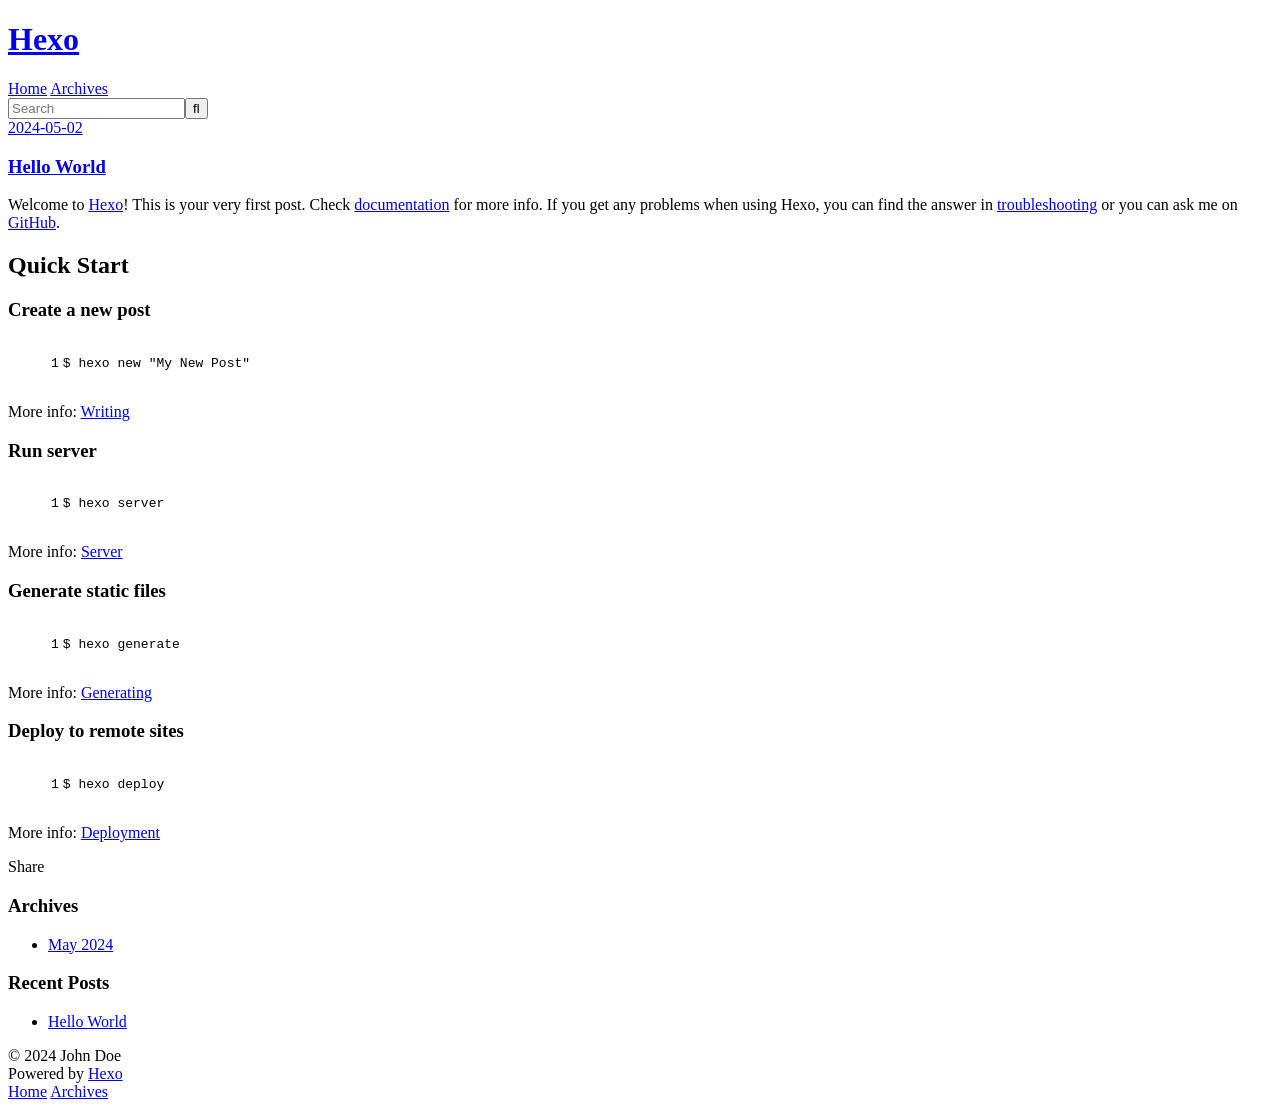
==== index.html @ 0125987c "Site updated: 2024-05-02 06:42:36" ====
<!DOCTYPE html>
<html>
<head>
  <meta charset="utf-8">
  
  
  <title>Hexo</title>
  <meta name="viewport" content="width=device-width, initial-scale=1, shrink-to-fit=no">
  <meta property="og:type" content="website">
<meta property="og:title" content="Hexo">
<meta property="og:url" content="http://example.com/index.html">
<meta property="og:site_name" content="Hexo">
<meta property="og:locale" content="en_US">
<meta property="article:author" content="John Doe">
<meta name="twitter:card" content="summary">
  
    <link rel="alternate" href="/atom.xml" title="Hexo" type="application/atom+xml">
  
  
    <link rel="shortcut icon" href="/favicon.png">
  
  
  
<link rel="stylesheet" href="/css/style.css">

  
    
<link rel="stylesheet" href="/fancybox/jquery.fancybox.min.css">

  
  
<meta name="generator" content="Hexo 7.2.0"></head>

<body>
  <div id="container">
    <div id="wrap">
      <header id="header">
  <div id="banner"></div>
  <div id="header-outer" class="outer">
    <div id="header-title" class="inner">
      <h1 id="logo-wrap">
        <a href="/" id="logo">Hexo</a>
      </h1>
      
    </div>
    <div id="header-inner" class="inner">
      <nav id="main-nav">
        <a id="main-nav-toggle" class="nav-icon"><span class="fa fa-bars"></span></a>
        
          <a class="main-nav-link" href="/">Home</a>
        
          <a class="main-nav-link" href="/archives">Archives</a>
        
      </nav>
      <nav id="sub-nav">
        
        
          <a class="nav-icon" href="/atom.xml" title="RSS Feed"><span class="fa fa-rss"></span></a>
        
        <a class="nav-icon nav-search-btn" title="Search"><span class="fa fa-search"></span></a>
      </nav>
      <div id="search-form-wrap">
        <form action="//google.com/search" method="get" accept-charset="UTF-8" class="search-form"><input type="search" name="q" class="search-form-input" placeholder="Search"><button type="submit" class="search-form-submit">&#xF002;</button><input type="hidden" name="sitesearch" value="http://example.com"></form>
      </div>
    </div>
  </div>
</header>

      <div class="outer">
        <section id="main">
  
    <article id="post-hello-world" class="h-entry article article-type-post" itemprop="blogPost" itemscope itemtype="https://schema.org/BlogPosting">
  <div class="article-meta">
    <a href="/2024/05/02/hello-world/" class="article-date">
  <time class="dt-published" datetime="2024-05-01T22:33:23.062Z" itemprop="datePublished">2024-05-02</time>
</a>
    
  </div>
  <div class="article-inner">
    
    
      <header class="article-header">
        
  
    <h1 itemprop="name">
      <a class="p-name article-title" href="/2024/05/02/hello-world/">Hello World</a>
    </h1>
  

      </header>
    
    <div class="e-content article-entry" itemprop="articleBody">
      
        <p>Welcome to <a target="_blank" rel="noopener" href="https://hexo.io/">Hexo</a>! This is your very first post. Check <a target="_blank" rel="noopener" href="https://hexo.io/docs/">documentation</a> for more info. If you get any problems when using Hexo, you can find the answer in <a target="_blank" rel="noopener" href="https://hexo.io/docs/troubleshooting.html">troubleshooting</a> or you can ask me on <a target="_blank" rel="noopener" href="https://github.com/hexojs/hexo/issues">GitHub</a>.</p>
<h2 id="Quick-Start"><a href="#Quick-Start" class="headerlink" title="Quick Start"></a>Quick Start</h2><h3 id="Create-a-new-post"><a href="#Create-a-new-post" class="headerlink" title="Create a new post"></a>Create a new post</h3><figure class="highlight bash"><table><tr><td class="gutter"><pre><span class="line">1</span><br></pre></td><td class="code"><pre><span class="line">$ hexo new <span class="string">&quot;My New Post&quot;</span></span><br></pre></td></tr></table></figure>

<p>More info: <a target="_blank" rel="noopener" href="https://hexo.io/docs/writing.html">Writing</a></p>
<h3 id="Run-server"><a href="#Run-server" class="headerlink" title="Run server"></a>Run server</h3><figure class="highlight bash"><table><tr><td class="gutter"><pre><span class="line">1</span><br></pre></td><td class="code"><pre><span class="line">$ hexo server</span><br></pre></td></tr></table></figure>

<p>More info: <a target="_blank" rel="noopener" href="https://hexo.io/docs/server.html">Server</a></p>
<h3 id="Generate-static-files"><a href="#Generate-static-files" class="headerlink" title="Generate static files"></a>Generate static files</h3><figure class="highlight bash"><table><tr><td class="gutter"><pre><span class="line">1</span><br></pre></td><td class="code"><pre><span class="line">$ hexo generate</span><br></pre></td></tr></table></figure>

<p>More info: <a target="_blank" rel="noopener" href="https://hexo.io/docs/generating.html">Generating</a></p>
<h3 id="Deploy-to-remote-sites"><a href="#Deploy-to-remote-sites" class="headerlink" title="Deploy to remote sites"></a>Deploy to remote sites</h3><figure class="highlight bash"><table><tr><td class="gutter"><pre><span class="line">1</span><br></pre></td><td class="code"><pre><span class="line">$ hexo deploy</span><br></pre></td></tr></table></figure>

<p>More info: <a target="_blank" rel="noopener" href="https://hexo.io/docs/one-command-deployment.html">Deployment</a></p>

      
    </div>
    <footer class="article-footer">
      <a data-url="http://example.com/2024/05/02/hello-world/" data-id="clvoeajoo0000m0v330m36jv0" data-title="Hello World" class="article-share-link"><span class="fa fa-share">Share</span></a>
      
      
      
    </footer>
  </div>
  
</article>



  


</section>
        
          <aside id="sidebar">
  
    

  
    

  
    
  
    
  <div class="widget-wrap">
    <h3 class="widget-title">Archives</h3>
    <div class="widget">
      <ul class="archive-list"><li class="archive-list-item"><a class="archive-list-link" href="/archives/2024/05/">May 2024</a></li></ul>
    </div>
  </div>


  
    
  <div class="widget-wrap">
    <h3 class="widget-title">Recent Posts</h3>
    <div class="widget">
      <ul>
        
          <li>
            <a href="/2024/05/02/hello-world/">Hello World</a>
          </li>
        
      </ul>
    </div>
  </div>

  
</aside>
        
      </div>
      <footer id="footer">
  
  <div class="outer">
    <div id="footer-info" class="inner">
      
      &copy; 2024 John Doe<br>
      Powered by <a href="https://hexo.io/" target="_blank">Hexo</a>
    </div>
  </div>
</footer>

    </div>
    <nav id="mobile-nav">
  
    <a href="/" class="mobile-nav-link">Home</a>
  
    <a href="/archives" class="mobile-nav-link">Archives</a>
  
</nav>
    


<script src="/js/jquery-3.6.4.min.js"></script>



  
<script src="/fancybox/jquery.fancybox.min.js"></script>




<script src="/js/script.js"></script>





  </div>
</body>
</html>
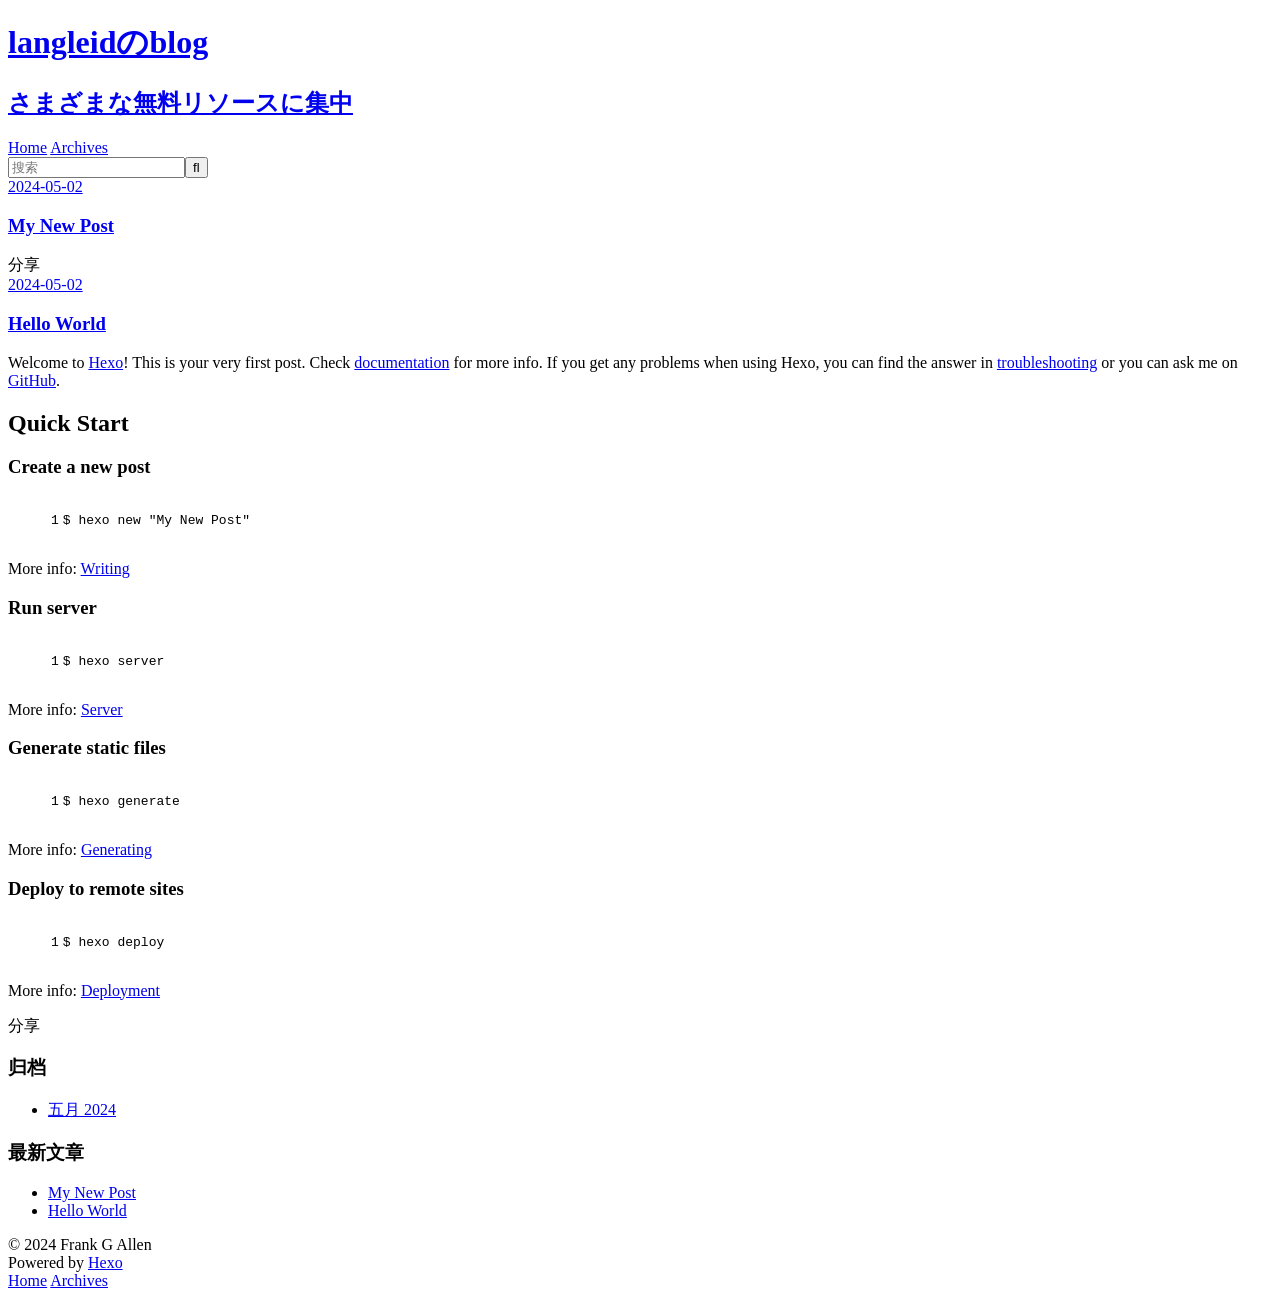
==== commit c58a6a2e: "Site updated: 2024-05-02 13:04:41" ====
--- a/index.html
+++ b/index.html
@@ -4,17 +4,17 @@
   <meta charset="utf-8">
   
   
-  <title>Hexo</title>
+  <title>langleidのblog</title>
   <meta name="viewport" content="width=device-width, initial-scale=1, shrink-to-fit=no">
   <meta property="og:type" content="website">
-<meta property="og:title" content="Hexo">
+<meta property="og:title" content="langleidのblog">
 <meta property="og:url" content="http://example.com/index.html">
-<meta property="og:site_name" content="Hexo">
-<meta property="og:locale" content="en_US">
-<meta property="article:author" content="John Doe">
+<meta property="og:site_name" content="langleidのblog">
+<meta property="og:locale" content="zh_CN">
+<meta property="article:author" content="Frank G Allen">
 <meta name="twitter:card" content="summary">
   
-    <link rel="alternate" href="/atom.xml" title="Hexo" type="application/atom+xml">
+    <link rel="alternate" href="/atom.xml" title="langleidのblog" type="application/atom+xml">
   
   
     <link rel="shortcut icon" href="/favicon.png">
@@ -39,8 +39,12 @@
   <div id="header-outer" class="outer">
     <div id="header-title" class="inner">
       <h1 id="logo-wrap">
-        <a href="/" id="logo">Hexo</a>
+        <a href="/" id="logo">langleidのblog</a>
       </h1>
+      
+        <h2 id="subtitle-wrap">
+          <a href="/" id="subtitle">さまざまな無料リソースに集中</a>
+        </h2>
       
     </div>
     <div id="header-inner" class="inner">
@@ -55,12 +59,12 @@
       <nav id="sub-nav">
         
         
-          <a class="nav-icon" href="/atom.xml" title="RSS Feed"><span class="fa fa-rss"></span></a>
-        
-        <a class="nav-icon nav-search-btn" title="Search"><span class="fa fa-search"></span></a>
+          <a class="nav-icon" href="/atom.xml" title="RSS 订阅"><span class="fa fa-rss"></span></a>
+        
+        <a class="nav-icon nav-search-btn" title="搜索"><span class="fa fa-search"></span></a>
       </nav>
       <div id="search-form-wrap">
-        <form action="//google.com/search" method="get" accept-charset="UTF-8" class="search-form"><input type="search" name="q" class="search-form-input" placeholder="Search"><button type="submit" class="search-form-submit">&#xF002;</button><input type="hidden" name="sitesearch" value="http://example.com"></form>
+        <form action="//google.com/search" method="get" accept-charset="UTF-8" class="search-form"><input type="search" name="q" class="search-form-input" placeholder="搜索"><button type="submit" class="search-form-submit">&#xF002;</button><input type="hidden" name="sitesearch" value="http://example.com"></form>
       </div>
     </div>
   </div>
@@ -68,6 +72,44 @@
 
       <div class="outer">
         <section id="main">
+  
+    <article id="post-My-New-Post" class="h-entry article article-type-post" itemprop="blogPost" itemscope itemtype="https://schema.org/BlogPosting">
+  <div class="article-meta">
+    <a href="/2024/05/02/My-New-Post/" class="article-date">
+  <time class="dt-published" datetime="2024-05-02T05:04:27.000Z" itemprop="datePublished">2024-05-02</time>
+</a>
+    
+  </div>
+  <div class="article-inner">
+    
+    
+      <header class="article-header">
+        
+  
+    <h1 itemprop="name">
+      <a class="p-name article-title" href="/2024/05/02/My-New-Post/">My New Post</a>
+    </h1>
+  
+
+      </header>
+    
+    <div class="e-content article-entry" itemprop="articleBody">
+      
+        
+      
+    </div>
+    <footer class="article-footer">
+      <a data-url="http://example.com/2024/05/02/My-New-Post/" data-id="clvos7qz0000068v313s110k0" data-title="My New Post" class="article-share-link"><span class="fa fa-share">分享</span></a>
+      
+      
+      
+    </footer>
+  </div>
+  
+</article>
+
+
+
   
     <article id="post-hello-world" class="h-entry article article-type-post" itemprop="blogPost" itemscope itemtype="https://schema.org/BlogPosting">
   <div class="article-meta">
@@ -108,7 +150,7 @@
       
     </div>
     <footer class="article-footer">
-      <a data-url="http://example.com/2024/05/02/hello-world/" data-id="clvoeajoo0000m0v330m36jv0" data-title="Hello World" class="article-share-link"><span class="fa fa-share">Share</span></a>
+      <a data-url="http://example.com/2024/05/02/hello-world/" data-id="clvofal690000v0v3fpt6252k" data-title="Hello World" class="article-share-link"><span class="fa fa-share">分享</span></a>
       
       
       
@@ -136,9 +178,9 @@
   
     
   <div class="widget-wrap">
-    <h3 class="widget-title">Archives</h3>
+    <h3 class="widget-title">归档</h3>
     <div class="widget">
-      <ul class="archive-list"><li class="archive-list-item"><a class="archive-list-link" href="/archives/2024/05/">May 2024</a></li></ul>
+      <ul class="archive-list"><li class="archive-list-item"><a class="archive-list-link" href="/archives/2024/05/">五月 2024</a></li></ul>
     </div>
   </div>
 
@@ -146,9 +188,13 @@
   
     
   <div class="widget-wrap">
-    <h3 class="widget-title">Recent Posts</h3>
+    <h3 class="widget-title">最新文章</h3>
     <div class="widget">
       <ul>
+        
+          <li>
+            <a href="/2024/05/02/My-New-Post/">My New Post</a>
+          </li>
         
           <li>
             <a href="/2024/05/02/hello-world/">Hello World</a>
@@ -167,7 +213,7 @@
   <div class="outer">
     <div id="footer-info" class="inner">
       
-      &copy; 2024 John Doe<br>
+      &copy; 2024 Frank G Allen<br>
       Powered by <a href="https://hexo.io/" target="_blank">Hexo</a>
     </div>
   </div>
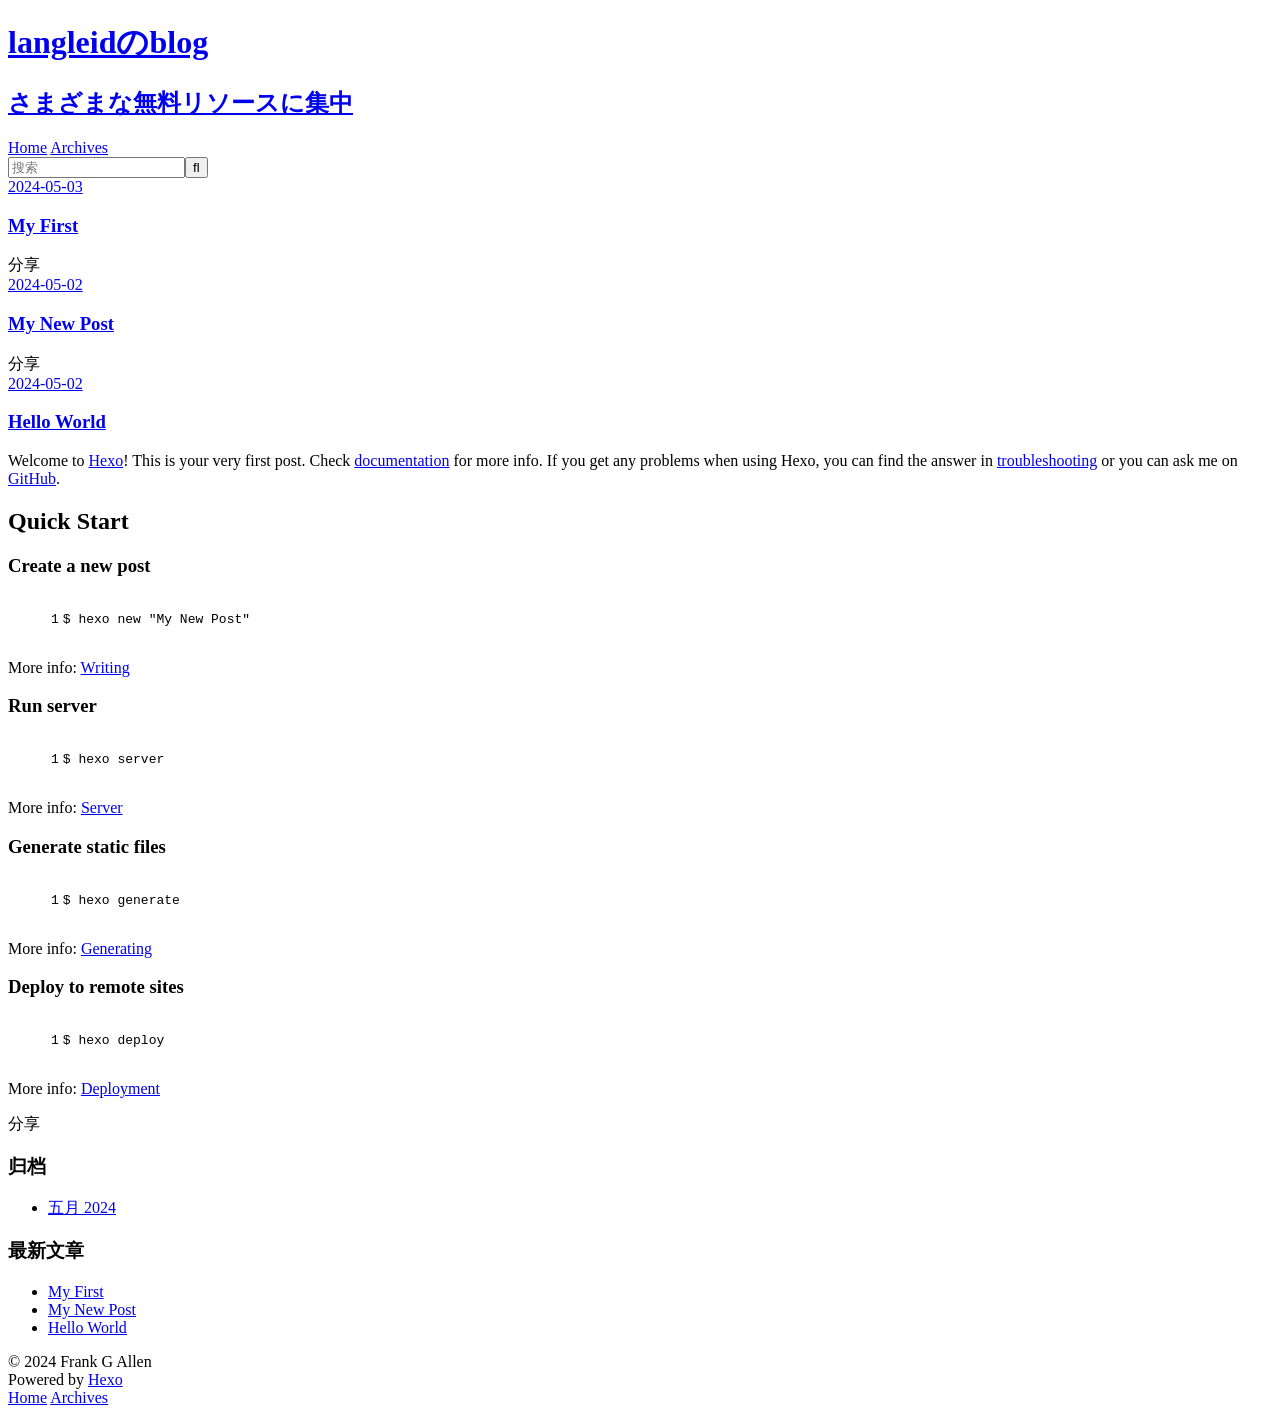
==== commit c07ba956: "Site updated: 2024-05-03 18:26:33" ====
--- a/index.html
+++ b/index.html
@@ -73,6 +73,44 @@
       <div class="outer">
         <section id="main">
   
+    <article id="post-My-First" class="h-entry article article-type-post" itemprop="blogPost" itemscope itemtype="https://schema.org/BlogPosting">
+  <div class="article-meta">
+    <a href="/2024/05/03/My-First/" class="article-date">
+  <time class="dt-published" datetime="2024-05-03T10:25:53.000Z" itemprop="datePublished">2024-05-03</time>
+</a>
+    
+  </div>
+  <div class="article-inner">
+    
+    
+      <header class="article-header">
+        
+  
+    <h1 itemprop="name">
+      <a class="p-name article-title" href="/2024/05/03/My-First/">My First</a>
+    </h1>
+  
+
+      </header>
+    
+    <div class="e-content article-entry" itemprop="articleBody">
+      
+        
+      
+    </div>
+    <footer class="article-footer">
+      <a data-url="http://example.com/2024/05/03/My-First/" data-id="clvqj5ljg00007sv3dh651ysz" data-title="My First" class="article-share-link"><span class="fa fa-share">分享</span></a>
+      
+      
+      
+    </footer>
+  </div>
+  
+</article>
+
+
+
+  
     <article id="post-My-New-Post" class="h-entry article article-type-post" itemprop="blogPost" itemscope itemtype="https://schema.org/BlogPosting">
   <div class="article-meta">
     <a href="/2024/05/02/My-New-Post/" class="article-date">
@@ -99,7 +137,7 @@
       
     </div>
     <footer class="article-footer">
-      <a data-url="http://example.com/2024/05/02/My-New-Post/" data-id="clvos7qz0000068v313s110k0" data-title="My New Post" class="article-share-link"><span class="fa fa-share">分享</span></a>
+      <a data-url="http://example.com/2024/05/02/My-New-Post/" data-id="clvqj5ljo00017sv33630bhg4" data-title="My New Post" class="article-share-link"><span class="fa fa-share">分享</span></a>
       
       
       
@@ -150,7 +188,7 @@
       
     </div>
     <footer class="article-footer">
-      <a data-url="http://example.com/2024/05/02/hello-world/" data-id="clvofal690000v0v3fpt6252k" data-title="Hello World" class="article-share-link"><span class="fa fa-share">分享</span></a>
+      <a data-url="http://example.com/2024/05/02/hello-world/" data-id="clvqj5ljs00027sv3btxh9a42" data-title="Hello World" class="article-share-link"><span class="fa fa-share">分享</span></a>
       
       
       
@@ -193,6 +231,10 @@
       <ul>
         
           <li>
+            <a href="/2024/05/03/My-First/">My First</a>
+          </li>
+        
+          <li>
             <a href="/2024/05/02/My-New-Post/">My New Post</a>
           </li>
         
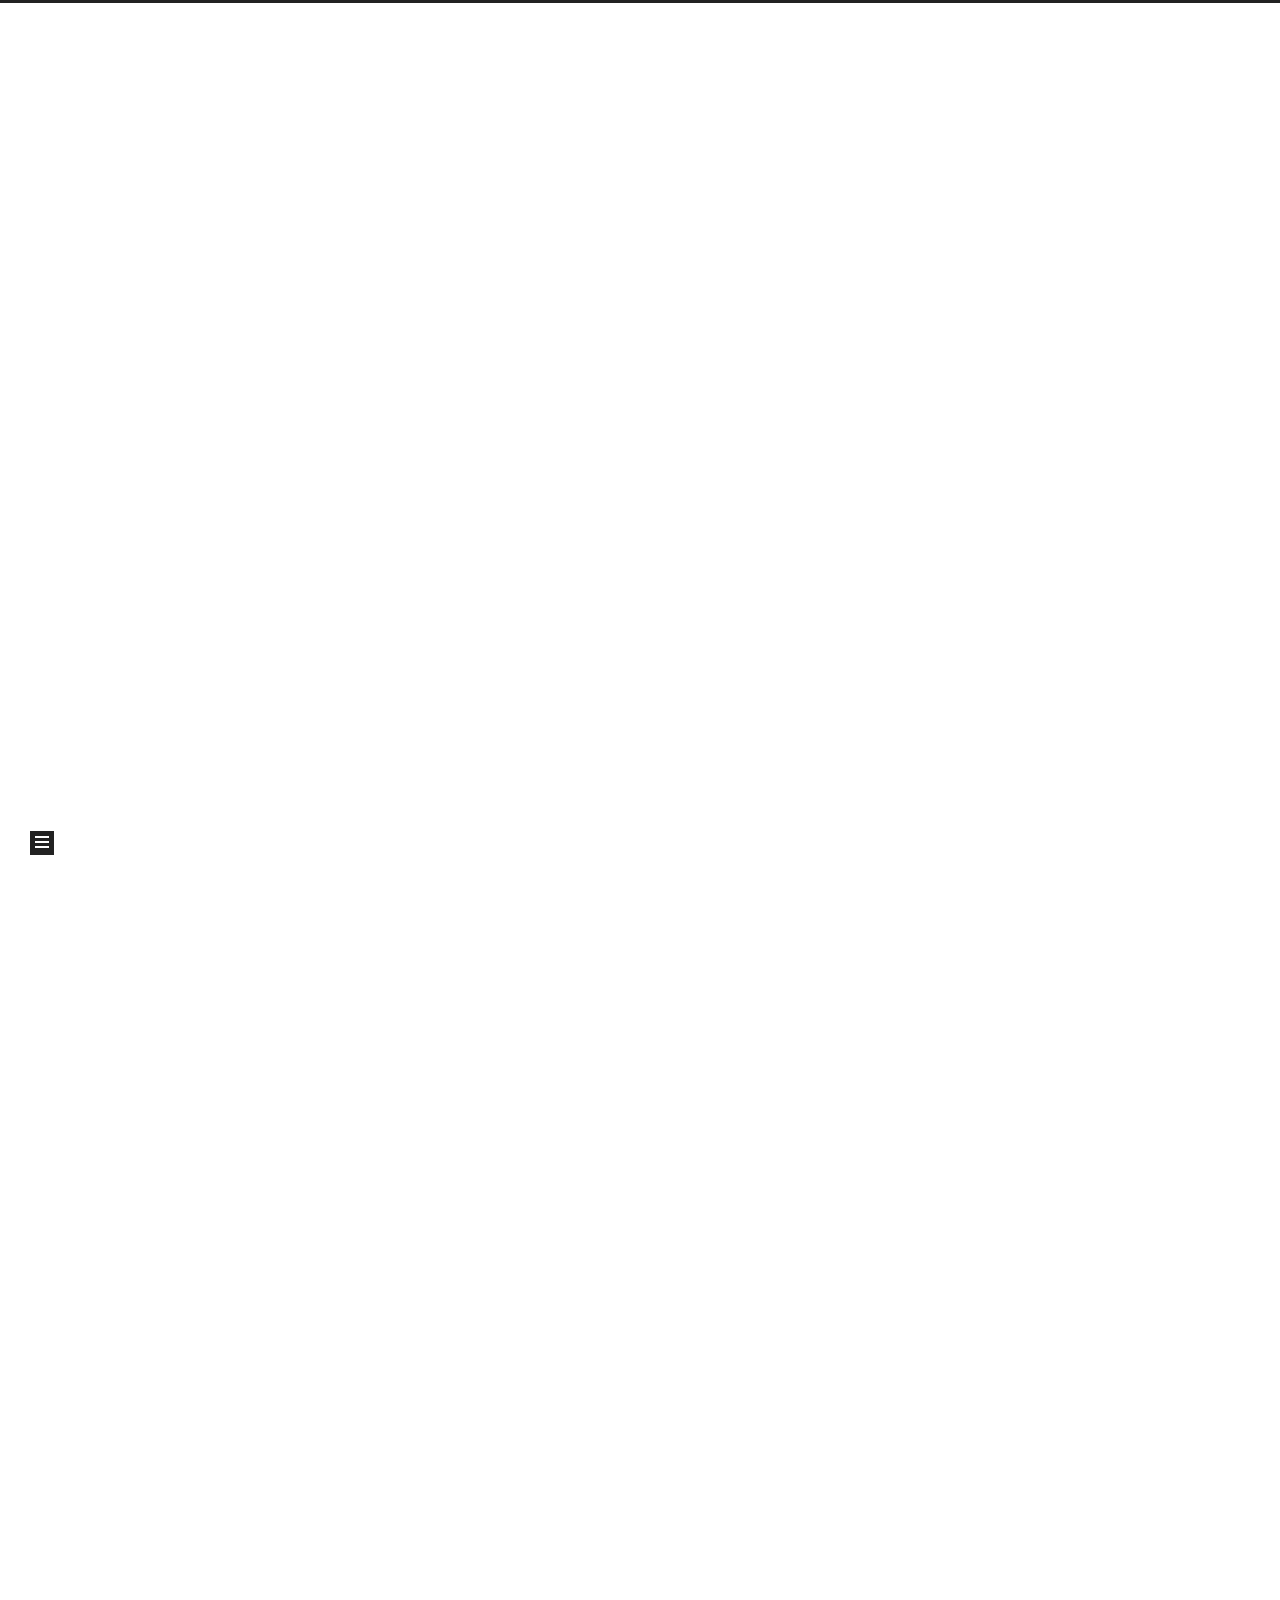
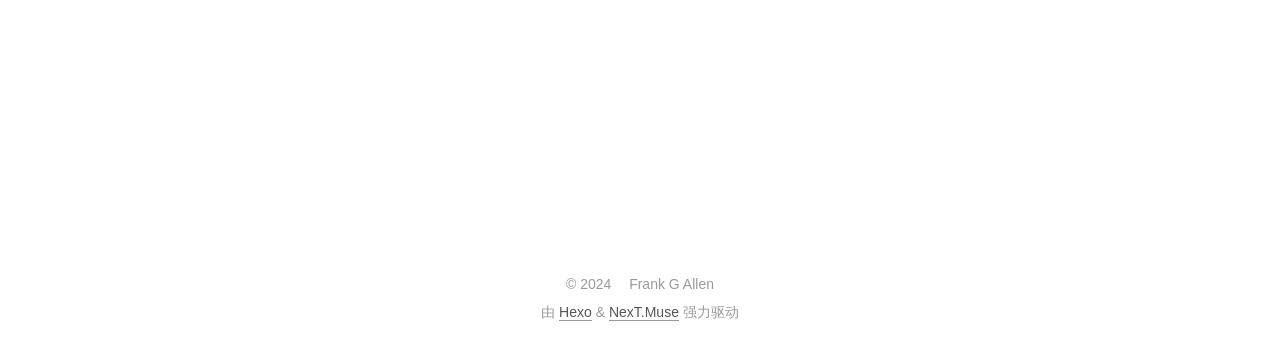
==== commit 310c36e1: "Site updated: 2024-05-03 18:34:33" ====
--- a/index.html
+++ b/index.html
@@ -1,11 +1,25 @@
 <!DOCTYPE html>
-<html>
+<html lang="zh-CN">
 <head>
-  <meta charset="utf-8">
-  
-  
-  <title>langleidのblog</title>
-  <meta name="viewport" content="width=device-width, initial-scale=1, shrink-to-fit=no">
+  <meta charset="UTF-8">
+<meta name="viewport" content="width=device-width, initial-scale=1, maximum-scale=2">
+<meta name="theme-color" content="#222">
+<meta name="generator" content="Hexo 7.2.0">
+  <link rel="apple-touch-icon" sizes="180x180" href="/images/apple-touch-icon-next.png">
+  <link rel="icon" type="image/png" sizes="32x32" href="/images/favicon-32x32-next.png">
+  <link rel="icon" type="image/png" sizes="16x16" href="/images/favicon-16x16-next.png">
+  <link rel="mask-icon" href="/images/logo.svg" color="#222">
+
+<link rel="stylesheet" href="/css/main.css">
+
+
+<link rel="stylesheet" href="/lib/font-awesome/css/all.min.css">
+
+<script id="hexo-configurations">
+    var NexT = window.NexT || {};
+    var CONFIG = {"hostname":"example.com","root":"/","scheme":"Muse","version":"7.8.0","exturl":false,"sidebar":{"position":"left","display":"post","padding":18,"offset":12,"onmobile":false},"copycode":{"enable":false,"show_result":false,"style":null},"back2top":{"enable":true,"sidebar":false,"scrollpercent":false},"bookmark":{"enable":false,"color":"#222","save":"auto"},"fancybox":false,"mediumzoom":false,"lazyload":false,"pangu":false,"comments":{"style":"tabs","active":null,"storage":true,"lazyload":false,"nav":null},"algolia":{"hits":{"per_page":10},"labels":{"input_placeholder":"Search for Posts","hits_empty":"We didn't find any results for the search: ${query}","hits_stats":"${hits} results found in ${time} ms"}},"localsearch":{"enable":false,"trigger":"auto","top_n_per_article":1,"unescape":false,"preload":false},"motion":{"enable":true,"async":false,"transition":{"post_block":"fadeIn","post_header":"slideDownIn","post_body":"slideDownIn","coll_header":"slideLeftIn","sidebar":"slideUpIn"}}};
+  </script>
+
   <meta property="og:type" content="website">
 <meta property="og:title" content="langleidのblog">
 <meta property="og:url" content="http://example.com/index.html">
@@ -13,165 +27,278 @@
 <meta property="og:locale" content="zh_CN">
 <meta property="article:author" content="Frank G Allen">
 <meta name="twitter:card" content="summary">
-  
-    <link rel="alternate" href="/atom.xml" title="langleidのblog" type="application/atom+xml">
-  
-  
-    <link rel="shortcut icon" href="/favicon.png">
-  
-  
-  
-<link rel="stylesheet" href="/css/style.css">
-
-  
-    
-<link rel="stylesheet" href="/fancybox/jquery.fancybox.min.css">
-
-  
-  
-<meta name="generator" content="Hexo 7.2.0"></head>
-
-<body>
-  <div id="container">
-    <div id="wrap">
-      <header id="header">
-  <div id="banner"></div>
-  <div id="header-outer" class="outer">
-    <div id="header-title" class="inner">
-      <h1 id="logo-wrap">
-        <a href="/" id="logo">langleidのblog</a>
-      </h1>
-      
-        <h2 id="subtitle-wrap">
-          <a href="/" id="subtitle">さまざまな無料リソースに集中</a>
+
+<link rel="canonical" href="http://example.com/">
+
+
+<script id="page-configurations">
+  // https://hexo.io/docs/variables.html
+  CONFIG.page = {
+    sidebar: "",
+    isHome : true,
+    isPost : false,
+    lang   : 'zh-CN'
+  };
+</script>
+
+  <title>langleidのblog</title>
+  
+
+
+
+
+
+
+  <noscript>
+  <style>
+  .use-motion .brand,
+  .use-motion .menu-item,
+  .sidebar-inner,
+  .use-motion .post-block,
+  .use-motion .pagination,
+  .use-motion .comments,
+  .use-motion .post-header,
+  .use-motion .post-body,
+  .use-motion .collection-header { opacity: initial; }
+
+  .use-motion .site-title,
+  .use-motion .site-subtitle {
+    opacity: initial;
+    top: initial;
+  }
+
+  .use-motion .logo-line-before i { left: initial; }
+  .use-motion .logo-line-after i { right: initial; }
+  </style>
+</noscript>
+
+</head>
+
+<body itemscope itemtype="http://schema.org/WebPage">
+  <div class="container use-motion">
+    <div class="headband"></div>
+
+    <header class="header" itemscope itemtype="http://schema.org/WPHeader">
+      <div class="header-inner"><div class="site-brand-container">
+  <div class="site-nav-toggle">
+    <div class="toggle" aria-label="切换导航栏">
+      <span class="toggle-line toggle-line-first"></span>
+      <span class="toggle-line toggle-line-middle"></span>
+      <span class="toggle-line toggle-line-last"></span>
+    </div>
+  </div>
+
+  <div class="site-meta">
+
+    <a href="/" class="brand" rel="start">
+      <span class="logo-line-before"><i></i></span>
+      <h1 class="site-title">langleidのblog</h1>
+      <span class="logo-line-after"><i></i></span>
+    </a>
+      <p class="site-subtitle" itemprop="description">さまざまな無料リソースに集中</p>
+  </div>
+
+  <div class="site-nav-right">
+    <div class="toggle popup-trigger">
+    </div>
+  </div>
+</div>
+
+
+
+
+<nav class="site-nav">
+  <ul id="menu" class="main-menu menu">
+        <li class="menu-item menu-item-home">
+
+    <a href="/" rel="section"><i class="fa fa-home fa-fw"></i>首页</a>
+
+  </li>
+        <li class="menu-item menu-item-archives">
+
+    <a href="/archives/" rel="section"><i class="fa fa-archive fa-fw"></i>归档</a>
+
+  </li>
+  </ul>
+</nav>
+
+
+
+
+</div>
+    </header>
+
+    
+  <div class="back-to-top">
+    <i class="fa fa-arrow-up"></i>
+    <span>0%</span>
+  </div>
+
+
+    <main class="main">
+      <div class="main-inner">
+        <div class="content-wrap">
+          
+
+          <div class="content index posts-expand">
+            
+      
+  
+  
+  <article itemscope itemtype="http://schema.org/Article" class="post-block" lang="zh-CN">
+    <link itemprop="mainEntityOfPage" href="http://example.com/2024/05/03/My-First/">
+
+    <span hidden itemprop="author" itemscope itemtype="http://schema.org/Person">
+      <meta itemprop="image" content="/images/avatar.gif">
+      <meta itemprop="name" content="Frank G Allen">
+      <meta itemprop="description" content="">
+    </span>
+
+    <span hidden itemprop="publisher" itemscope itemtype="http://schema.org/Organization">
+      <meta itemprop="name" content="langleidのblog">
+    </span>
+      <header class="post-header">
+        <h2 class="post-title" itemprop="name headline">
+          
+            <a href="/2024/05/03/My-First/" class="post-title-link" itemprop="url">My First</a>
         </h2>
-      
-    </div>
-    <div id="header-inner" class="inner">
-      <nav id="main-nav">
-        <a id="main-nav-toggle" class="nav-icon"><span class="fa fa-bars"></span></a>
-        
-          <a class="main-nav-link" href="/">Home</a>
-        
-          <a class="main-nav-link" href="/archives">Archives</a>
-        
-      </nav>
-      <nav id="sub-nav">
-        
-        
-          <a class="nav-icon" href="/atom.xml" title="RSS 订阅"><span class="fa fa-rss"></span></a>
-        
-        <a class="nav-icon nav-search-btn" title="搜索"><span class="fa fa-search"></span></a>
-      </nav>
-      <div id="search-form-wrap">
-        <form action="//google.com/search" method="get" accept-charset="UTF-8" class="search-form"><input type="search" name="q" class="search-form-input" placeholder="搜索"><button type="submit" class="search-form-submit">&#xF002;</button><input type="hidden" name="sitesearch" value="http://example.com"></form>
-      </div>
-    </div>
-  </div>
-</header>
-
-      <div class="outer">
-        <section id="main">
-  
-    <article id="post-My-First" class="h-entry article article-type-post" itemprop="blogPost" itemscope itemtype="https://schema.org/BlogPosting">
-  <div class="article-meta">
-    <a href="/2024/05/03/My-First/" class="article-date">
-  <time class="dt-published" datetime="2024-05-03T10:25:53.000Z" itemprop="datePublished">2024-05-03</time>
-</a>
-    
-  </div>
-  <div class="article-inner">
-    
-    
-      <header class="article-header">
-        
-  
-    <h1 itemprop="name">
-      <a class="p-name article-title" href="/2024/05/03/My-First/">My First</a>
-    </h1>
-  
-
+
+        <div class="post-meta">
+            <span class="post-meta-item">
+              <span class="post-meta-item-icon">
+                <i class="far fa-calendar"></i>
+              </span>
+              <span class="post-meta-item-text">发表于</span>
+
+              <time title="创建时间：2024-05-03 18:25:53" itemprop="dateCreated datePublished" datetime="2024-05-03T18:25:53+08:00">2024-05-03</time>
+            </span>
+
+          
+
+        </div>
       </header>
-    
-    <div class="e-content article-entry" itemprop="articleBody">
-      
-        
-      
-    </div>
-    <footer class="article-footer">
-      <a data-url="http://example.com/2024/05/03/My-First/" data-id="clvqj5ljg00007sv3dh651ysz" data-title="My First" class="article-share-link"><span class="fa fa-share">分享</span></a>
-      
-      
-      
-    </footer>
-  </div>
-  
-</article>
-
-
-
-  
-    <article id="post-My-New-Post" class="h-entry article article-type-post" itemprop="blogPost" itemscope itemtype="https://schema.org/BlogPosting">
-  <div class="article-meta">
-    <a href="/2024/05/02/My-New-Post/" class="article-date">
-  <time class="dt-published" datetime="2024-05-02T05:04:27.000Z" itemprop="datePublished">2024-05-02</time>
-</a>
-    
-  </div>
-  <div class="article-inner">
-    
-    
-      <header class="article-header">
-        
-  
-    <h1 itemprop="name">
-      <a class="p-name article-title" href="/2024/05/02/My-New-Post/">My New Post</a>
-    </h1>
-  
-
+
+    
+    
+    
+    <div class="post-body" itemprop="articleBody">
+
+      
+          
+      
+    </div>
+
+    
+    
+    
+      <footer class="post-footer">
+        <div class="post-eof"></div>
+      </footer>
+  </article>
+  
+  
+  
+
+      
+  
+  
+  <article itemscope itemtype="http://schema.org/Article" class="post-block" lang="zh-CN">
+    <link itemprop="mainEntityOfPage" href="http://example.com/2024/05/02/My-New-Post/">
+
+    <span hidden itemprop="author" itemscope itemtype="http://schema.org/Person">
+      <meta itemprop="image" content="/images/avatar.gif">
+      <meta itemprop="name" content="Frank G Allen">
+      <meta itemprop="description" content="">
+    </span>
+
+    <span hidden itemprop="publisher" itemscope itemtype="http://schema.org/Organization">
+      <meta itemprop="name" content="langleidのblog">
+    </span>
+      <header class="post-header">
+        <h2 class="post-title" itemprop="name headline">
+          
+            <a href="/2024/05/02/My-New-Post/" class="post-title-link" itemprop="url">My New Post</a>
+        </h2>
+
+        <div class="post-meta">
+            <span class="post-meta-item">
+              <span class="post-meta-item-icon">
+                <i class="far fa-calendar"></i>
+              </span>
+              <span class="post-meta-item-text">发表于</span>
+
+              <time title="创建时间：2024-05-02 13:04:27" itemprop="dateCreated datePublished" datetime="2024-05-02T13:04:27+08:00">2024-05-02</time>
+            </span>
+
+          
+
+        </div>
       </header>
-    
-    <div class="e-content article-entry" itemprop="articleBody">
-      
-        
-      
-    </div>
-    <footer class="article-footer">
-      <a data-url="http://example.com/2024/05/02/My-New-Post/" data-id="clvqj5ljo00017sv33630bhg4" data-title="My New Post" class="article-share-link"><span class="fa fa-share">分享</span></a>
-      
-      
-      
-    </footer>
-  </div>
-  
-</article>
-
-
-
-  
-    <article id="post-hello-world" class="h-entry article article-type-post" itemprop="blogPost" itemscope itemtype="https://schema.org/BlogPosting">
-  <div class="article-meta">
-    <a href="/2024/05/02/hello-world/" class="article-date">
-  <time class="dt-published" datetime="2024-05-01T22:33:23.062Z" itemprop="datePublished">2024-05-02</time>
-</a>
-    
-  </div>
-  <div class="article-inner">
-    
-    
-      <header class="article-header">
-        
-  
-    <h1 itemprop="name">
-      <a class="p-name article-title" href="/2024/05/02/hello-world/">Hello World</a>
-    </h1>
-  
-
+
+    
+    
+    
+    <div class="post-body" itemprop="articleBody">
+
+      
+          
+      
+    </div>
+
+    
+    
+    
+      <footer class="post-footer">
+        <div class="post-eof"></div>
+      </footer>
+  </article>
+  
+  
+  
+
+      
+  
+  
+  <article itemscope itemtype="http://schema.org/Article" class="post-block" lang="zh-CN">
+    <link itemprop="mainEntityOfPage" href="http://example.com/2024/05/02/hello-world/">
+
+    <span hidden itemprop="author" itemscope itemtype="http://schema.org/Person">
+      <meta itemprop="image" content="/images/avatar.gif">
+      <meta itemprop="name" content="Frank G Allen">
+      <meta itemprop="description" content="">
+    </span>
+
+    <span hidden itemprop="publisher" itemscope itemtype="http://schema.org/Organization">
+      <meta itemprop="name" content="langleidのblog">
+    </span>
+      <header class="post-header">
+        <h2 class="post-title" itemprop="name headline">
+          
+            <a href="/2024/05/02/hello-world/" class="post-title-link" itemprop="url">Hello World</a>
+        </h2>
+
+        <div class="post-meta">
+            <span class="post-meta-item">
+              <span class="post-meta-item-icon">
+                <i class="far fa-calendar"></i>
+              </span>
+              <span class="post-meta-item-text">发表于</span>
+
+              <time title="创建时间：2024-05-02 06:33:23" itemprop="dateCreated datePublished" datetime="2024-05-02T06:33:23+08:00">2024-05-02</time>
+            </span>
+
+          
+
+        </div>
       </header>
-    
-    <div class="e-content article-entry" itemprop="articleBody">
-      
-        <p>Welcome to <a target="_blank" rel="noopener" href="https://hexo.io/">Hexo</a>! This is your very first post. Check <a target="_blank" rel="noopener" href="https://hexo.io/docs/">documentation</a> for more info. If you get any problems when using Hexo, you can find the answer in <a target="_blank" rel="noopener" href="https://hexo.io/docs/troubleshooting.html">troubleshooting</a> or you can ask me on <a target="_blank" rel="noopener" href="https://github.com/hexojs/hexo/issues">GitHub</a>.</p>
+
+    
+    
+    
+    <div class="post-body" itemprop="articleBody">
+
+      
+          <p>Welcome to <a target="_blank" rel="noopener" href="https://hexo.io/">Hexo</a>! This is your very first post. Check <a target="_blank" rel="noopener" href="https://hexo.io/docs/">documentation</a> for more info. If you get any problems when using Hexo, you can find the answer in <a target="_blank" rel="noopener" href="https://hexo.io/docs/troubleshooting.html">troubleshooting</a> or you can ask me on <a target="_blank" rel="noopener" href="https://github.com/hexojs/hexo/issues">GitHub</a>.</p>
 <h2 id="Quick-Start"><a href="#Quick-Start" class="headerlink" title="Quick Start"></a>Quick Start</h2><h3 id="Create-a-new-post"><a href="#Create-a-new-post" class="headerlink" title="Create a new post"></a>Create a new post</h3><figure class="highlight bash"><table><tr><td class="gutter"><pre><span class="line">1</span><br></pre></td><td class="code"><pre><span class="line">$ hexo new <span class="string">&quot;My New Post&quot;</span></span><br></pre></td></tr></table></figure>
 
 <p>More info: <a target="_blank" rel="noopener" href="https://hexo.io/docs/writing.html">Writing</a></p>
@@ -187,107 +314,171 @@
 
       
     </div>
-    <footer class="article-footer">
-      <a data-url="http://example.com/2024/05/02/hello-world/" data-id="clvqj5ljs00027sv3btxh9a42" data-title="Hello World" class="article-share-link"><span class="fa fa-share">分享</span></a>
-      
-      
-      
+
+    
+    
+    
+      <footer class="post-footer">
+        <div class="post-eof"></div>
+      </footer>
+  </article>
+  
+  
+  
+
+
+  
+
+
+
+          </div>
+          
+
+<script>
+  window.addEventListener('tabs:register', () => {
+    let { activeClass } = CONFIG.comments;
+    if (CONFIG.comments.storage) {
+      activeClass = localStorage.getItem('comments_active') || activeClass;
+    }
+    if (activeClass) {
+      let activeTab = document.querySelector(`a[href="#comment-${activeClass}"]`);
+      if (activeTab) {
+        activeTab.click();
+      }
+    }
+  });
+  if (CONFIG.comments.storage) {
+    window.addEventListener('tabs:click', event => {
+      if (!event.target.matches('.tabs-comment .tab-content .tab-pane')) return;
+      let commentClass = event.target.classList[1];
+      localStorage.setItem('comments_active', commentClass);
+    });
+  }
+</script>
+
+        </div>
+          
+  
+  <div class="toggle sidebar-toggle">
+    <span class="toggle-line toggle-line-first"></span>
+    <span class="toggle-line toggle-line-middle"></span>
+    <span class="toggle-line toggle-line-last"></span>
+  </div>
+
+  <aside class="sidebar">
+    <div class="sidebar-inner">
+
+      <ul class="sidebar-nav motion-element">
+        <li class="sidebar-nav-toc">
+          文章目录
+        </li>
+        <li class="sidebar-nav-overview">
+          站点概览
+        </li>
+      </ul>
+
+      <!--noindex-->
+      <div class="post-toc-wrap sidebar-panel">
+      </div>
+      <!--/noindex-->
+
+      <div class="site-overview-wrap sidebar-panel">
+        <div class="site-author motion-element" itemprop="author" itemscope itemtype="http://schema.org/Person">
+  <p class="site-author-name" itemprop="name">Frank G Allen</p>
+  <div class="site-description" itemprop="description"></div>
+</div>
+<div class="site-state-wrap motion-element">
+  <nav class="site-state">
+      <div class="site-state-item site-state-posts">
+          <a href="/archives/">
+        
+          <span class="site-state-item-count">3</span>
+          <span class="site-state-item-name">日志</span>
+        </a>
+      </div>
+  </nav>
+</div>
+
+
+
+      </div>
+
+    </div>
+  </aside>
+  <div id="sidebar-dimmer"></div>
+
+
+      </div>
+    </main>
+
+    <footer class="footer">
+      <div class="footer-inner">
+        
+
+        
+
+<div class="copyright">
+  
+  &copy; 
+  <span itemprop="copyrightYear">2024</span>
+  <span class="with-love">
+    <i class="fa fa-heart"></i>
+  </span>
+  <span class="author" itemprop="copyrightHolder">Frank G Allen</span>
+</div>
+  <div class="powered-by">由 <a href="https://hexo.io/" class="theme-link" rel="noopener" target="_blank">Hexo</a> & <a href="https://muse.theme-next.org/" class="theme-link" rel="noopener" target="_blank">NexT.Muse</a> 强力驱动
+  </div>
+
+        
+
+
+
+
+
+
+
+
+      </div>
     </footer>
   </div>
-  
-</article>
-
-
-
-  
-
-
-</section>
-        
-          <aside id="sidebar">
-  
-    
-
-  
-    
-
-  
-    
-  
-    
-  <div class="widget-wrap">
-    <h3 class="widget-title">归档</h3>
-    <div class="widget">
-      <ul class="archive-list"><li class="archive-list-item"><a class="archive-list-link" href="/archives/2024/05/">五月 2024</a></li></ul>
-    </div>
-  </div>
-
-
-  
-    
-  <div class="widget-wrap">
-    <h3 class="widget-title">最新文章</h3>
-    <div class="widget">
-      <ul>
-        
-          <li>
-            <a href="/2024/05/03/My-First/">My First</a>
-          </li>
-        
-          <li>
-            <a href="/2024/05/02/My-New-Post/">My New Post</a>
-          </li>
-        
-          <li>
-            <a href="/2024/05/02/hello-world/">Hello World</a>
-          </li>
-        
-      </ul>
-    </div>
-  </div>
-
-  
-</aside>
-        
-      </div>
-      <footer id="footer">
-  
-  <div class="outer">
-    <div id="footer-info" class="inner">
-      
-      &copy; 2024 Frank G Allen<br>
-      Powered by <a href="https://hexo.io/" target="_blank">Hexo</a>
-    </div>
-  </div>
-</footer>
-
-    </div>
-    <nav id="mobile-nav">
-  
-    <a href="/" class="mobile-nav-link">Home</a>
-  
-    <a href="/archives" class="mobile-nav-link">Archives</a>
-  
-</nav>
-    
-
-
-<script src="/js/jquery-3.6.4.min.js"></script>
-
-
-
-  
-<script src="/fancybox/jquery.fancybox.min.js"></script>
-
-
-
-
-<script src="/js/script.js"></script>
-
-
-
-
-
-  </div>
+
+  
+  <script src="/lib/anime.min.js"></script>
+  <script src="/lib/velocity/velocity.min.js"></script>
+  <script src="/lib/velocity/velocity.ui.min.js"></script>
+
+<script src="/js/utils.js"></script>
+
+<script src="/js/motion.js"></script>
+
+
+<script src="/js/schemes/muse.js"></script>
+
+
+<script src="/js/next-boot.js"></script>
+
+
+
+
+  
+
+
+
+
+
+
+
+
+
+
+
+
+
+
+
+  
+
+  
+
 </body>
-</html>+</html>
--- a/css/main.css
+++ b/css/main.css
@@ -0,0 +1,2291 @@
+:root {
+  --body-bg-color: #fff;
+  --content-bg-color: #fff;
+  --card-bg-color: #f5f5f5;
+  --text-color: #555;
+  --blockquote-color: #666;
+  --link-color: #555;
+  --link-hover-color: #222;
+  --brand-color: #fff;
+  --brand-hover-color: #fff;
+  --table-row-odd-bg-color: #f9f9f9;
+  --table-row-hover-bg-color: #f5f5f5;
+  --menu-item-bg-color: #f5f5f5;
+  --btn-default-bg: #222;
+  --btn-default-color: #fff;
+  --btn-default-border-color: #222;
+  --btn-default-hover-bg: #fff;
+  --btn-default-hover-color: #222;
+  --btn-default-hover-border-color: #222;
+}
+html {
+  line-height: 1.15; /* 1 */
+  -webkit-text-size-adjust: 100%; /* 2 */
+}
+body {
+  margin: 0;
+}
+main {
+  display: block;
+}
+h1 {
+  font-size: 2em;
+  margin: 0.67em 0;
+}
+hr {
+  box-sizing: content-box; /* 1 */
+  height: 0; /* 1 */
+  overflow: visible; /* 2 */
+}
+pre {
+  font-family: monospace, monospace; /* 1 */
+  font-size: 1em; /* 2 */
+}
+a {
+  background: transparent;
+}
+abbr[title] {
+  border-bottom: none; /* 1 */
+  text-decoration: underline; /* 2 */
+  text-decoration: underline dotted; /* 2 */
+}
+b,
+strong {
+  font-weight: bolder;
+}
+code,
+kbd,
+samp {
+  font-family: monospace, monospace; /* 1 */
+  font-size: 1em; /* 2 */
+}
+small {
+  font-size: 80%;
+}
+sub,
+sup {
+  font-size: 75%;
+  line-height: 0;
+  position: relative;
+  vertical-align: baseline;
+}
+sub {
+  bottom: -0.25em;
+}
+sup {
+  top: -0.5em;
+}
+img {
+  border-style: none;
+}
+button,
+input,
+optgroup,
+select,
+textarea {
+  font-family: inherit; /* 1 */
+  font-size: 100%; /* 1 */
+  line-height: 1.15; /* 1 */
+  margin: 0; /* 2 */
+}
+button,
+input {
+/* 1 */
+  overflow: visible;
+}
+button,
+select {
+/* 1 */
+  text-transform: none;
+}
+button,
+[type='button'],
+[type='reset'],
+[type='submit'] {
+  -webkit-appearance: button;
+}
+button::-moz-focus-inner,
+[type='button']::-moz-focus-inner,
+[type='reset']::-moz-focus-inner,
+[type='submit']::-moz-focus-inner {
+  border-style: none;
+  padding: 0;
+}
+button:-moz-focusring,
+[type='button']:-moz-focusring,
+[type='reset']:-moz-focusring,
+[type='submit']:-moz-focusring {
+  outline: 1px dotted ButtonText;
+}
+fieldset {
+  padding: 0.35em 0.75em 0.625em;
+}
+legend {
+  box-sizing: border-box; /* 1 */
+  color: inherit; /* 2 */
+  display: table; /* 1 */
+  max-width: 100%; /* 1 */
+  padding: 0; /* 3 */
+  white-space: normal; /* 1 */
+}
+progress {
+  vertical-align: baseline;
+}
+textarea {
+  overflow: auto;
+}
+[type='checkbox'],
+[type='radio'] {
+  box-sizing: border-box; /* 1 */
+  padding: 0; /* 2 */
+}
+[type='number']::-webkit-inner-spin-button,
+[type='number']::-webkit-outer-spin-button {
+  height: auto;
+}
+[type='search'] {
+  outline-offset: -2px; /* 2 */
+  -webkit-appearance: textfield; /* 1 */
+}
+[type='search']::-webkit-search-decoration {
+  -webkit-appearance: none;
+}
+::-webkit-file-upload-button {
+  font: inherit; /* 2 */
+  -webkit-appearance: button; /* 1 */
+}
+details {
+  display: block;
+}
+summary {
+  display: list-item;
+}
+template {
+  display: none;
+}
+[hidden] {
+  display: none;
+}
+::selection {
+  background: #262a30;
+  color: #eee;
+}
+html,
+body {
+  height: 100%;
+}
+body {
+  background: var(--body-bg-color);
+  color: var(--text-color);
+  font-family: 'Lato', "PingFang SC", "Microsoft YaHei", sans-serif;
+  font-size: 1em;
+  line-height: 2;
+}
+@media (max-width: 991px) {
+  body {
+    padding-left: 0 !important;
+    padding-right: 0 !important;
+  }
+}
+h1,
+h2,
+h3,
+h4,
+h5,
+h6 {
+  font-family: 'Lato', "PingFang SC", "Microsoft YaHei", sans-serif;
+  font-weight: bold;
+  line-height: 1.5;
+  margin: 20px 0 15px;
+}
+h1 {
+  font-size: 1.5em;
+}
+h2 {
+  font-size: 1.375em;
+}
+h3 {
+  font-size: 1.25em;
+}
+h4 {
+  font-size: 1.125em;
+}
+h5 {
+  font-size: 1em;
+}
+h6 {
+  font-size: 0.875em;
+}
+p {
+  margin: 0 0 20px 0;
+}
+a,
+span.exturl {
+  border-bottom: 1px solid #999;
+  color: var(--link-color);
+  outline: 0;
+  text-decoration: none;
+  overflow-wrap: break-word;
+  word-wrap: break-word;
+  cursor: pointer;
+}
+a:hover,
+span.exturl:hover {
+  border-bottom-color: var(--link-hover-color);
+  color: var(--link-hover-color);
+}
+iframe,
+img,
+video {
+  display: block;
+  margin-left: auto;
+  margin-right: auto;
+  max-width: 100%;
+}
+hr {
+  background-image: repeating-linear-gradient(-45deg, #ddd, #ddd 4px, transparent 4px, transparent 8px);
+  border: 0;
+  height: 3px;
+  margin: 40px 0;
+}
+blockquote {
+  border-left: 4px solid #ddd;
+  color: var(--blockquote-color);
+  margin: 0;
+  padding: 0 15px;
+}
+blockquote cite::before {
+  content: '-';
+  padding: 0 5px;
+}
+dt {
+  font-weight: bold;
+}
+dd {
+  margin: 0;
+  padding: 0;
+}
+kbd {
+  background-color: #f5f5f5;
+  background-image: linear-gradient(#eee, #fff, #eee);
+  border: 1px solid #ccc;
+  border-radius: 0.2em;
+  box-shadow: 0.1em 0.1em 0.2em rgba(0,0,0,0.1);
+  color: #555;
+  font-family: inherit;
+  padding: 0.1em 0.3em;
+  white-space: nowrap;
+}
+.table-container {
+  overflow: auto;
+}
+table {
+  border-collapse: collapse;
+  border-spacing: 0;
+  font-size: 0.875em;
+  margin: 0 0 20px 0;
+  width: 100%;
+}
+tbody tr:nth-of-type(odd) {
+  background: var(--table-row-odd-bg-color);
+}
+tbody tr:hover {
+  background: var(--table-row-hover-bg-color);
+}
+caption,
+th,
+td {
+  font-weight: normal;
+  padding: 8px;
+  vertical-align: middle;
+}
+th,
+td {
+  border: 1px solid #ddd;
+  border-bottom: 3px solid #ddd;
+}
+th {
+  font-weight: 700;
+  padding-bottom: 10px;
+}
+td {
+  border-bottom-width: 1px;
+}
+.btn {
+  background: var(--btn-default-bg);
+  border: 2px solid var(--btn-default-border-color);
+  border-radius: 0;
+  color: var(--btn-default-color);
+  display: inline-block;
+  font-size: 0.875em;
+  line-height: 2;
+  padding: 0 20px;
+  text-decoration: none;
+  transition-property: background-color;
+  transition-delay: 0s;
+  transition-duration: 0.2s;
+  transition-timing-function: ease-in-out;
+}
+.btn:hover {
+  background: var(--btn-default-hover-bg);
+  border-color: var(--btn-default-hover-border-color);
+  color: var(--btn-default-hover-color);
+}
+.btn + .btn {
+  margin: 0 0 8px 8px;
+}
+.btn .fa-fw {
+  text-align: left;
+  width: 1.285714285714286em;
+}
+.toggle {
+  line-height: 0;
+}
+.toggle .toggle-line {
+  background: #fff;
+  display: inline-block;
+  height: 2px;
+  left: 0;
+  position: relative;
+  top: 0;
+  transition: all 0.4s;
+  vertical-align: top;
+  width: 100%;
+}
+.toggle .toggle-line:not(:first-child) {
+  margin-top: 3px;
+}
+.toggle.toggle-arrow .toggle-line-first {
+  left: 50%;
+  top: 2px;
+  transform: rotate(45deg);
+  width: 50%;
+}
+.toggle.toggle-arrow .toggle-line-middle {
+  left: 2px;
+  width: 90%;
+}
+.toggle.toggle-arrow .toggle-line-last {
+  left: 50%;
+  top: -2px;
+  transform: rotate(-45deg);
+  width: 50%;
+}
+.toggle.toggle-close .toggle-line-first {
+  transform: rotate(-45deg);
+  top: 5px;
+}
+.toggle.toggle-close .toggle-line-middle {
+  opacity: 0;
+}
+.toggle.toggle-close .toggle-line-last {
+  transform: rotate(45deg);
+  top: -5px;
+}
+.highlight,
+pre {
+  background: #f7f7f7;
+  color: #4d4d4c;
+  line-height: 1.6;
+  margin: 0 auto 20px;
+}
+pre,
+code {
+  font-family: consolas, Menlo, monospace, "PingFang SC", "Microsoft YaHei";
+}
+code {
+  background: #eee;
+  border-radius: 3px;
+  color: #555;
+  padding: 2px 4px;
+  overflow-wrap: break-word;
+  word-wrap: break-word;
+}
+.highlight *::selection {
+  background: #d6d6d6;
+}
+.highlight pre {
+  border: 0;
+  margin: 0;
+  padding: 10px 0;
+}
+.highlight table {
+  border: 0;
+  margin: 0;
+  width: auto;
+}
+.highlight td {
+  border: 0;
+  padding: 0;
+}
+.highlight figcaption {
+  background: #eff2f3;
+  color: #4d4d4c;
+  display: flex;
+  font-size: 0.875em;
+  justify-content: space-between;
+  line-height: 1.2;
+  padding: 0.5em;
+}
+.highlight figcaption a {
+  color: #4d4d4c;
+}
+.highlight figcaption a:hover {
+  border-bottom-color: #4d4d4c;
+}
+.highlight .gutter {
+  -moz-user-select: none;
+  -ms-user-select: none;
+  -webkit-user-select: none;
+  user-select: none;
+}
+.highlight .gutter pre {
+  background: #eff2f3;
+  color: #869194;
+  padding-left: 10px;
+  padding-right: 10px;
+  text-align: right;
+}
+.highlight .code pre {
+  background: #f7f7f7;
+  padding-left: 10px;
+  width: 100%;
+}
+.gist table {
+  width: auto;
+}
+.gist table td {
+  border: 0;
+}
+pre {
+  overflow: auto;
+  padding: 10px;
+}
+pre code {
+  background: none;
+  color: #4d4d4c;
+  font-size: 0.875em;
+  padding: 0;
+  text-shadow: none;
+}
+pre .deletion {
+  background: #fdd;
+}
+pre .addition {
+  background: #dfd;
+}
+pre .meta {
+  color: #eab700;
+  -moz-user-select: none;
+  -ms-user-select: none;
+  -webkit-user-select: none;
+  user-select: none;
+}
+pre .comment {
+  color: #8e908c;
+}
+pre .variable,
+pre .attribute,
+pre .tag,
+pre .name,
+pre .regexp,
+pre .ruby .constant,
+pre .xml .tag .title,
+pre .xml .pi,
+pre .xml .doctype,
+pre .html .doctype,
+pre .css .id,
+pre .css .class,
+pre .css .pseudo {
+  color: #c82829;
+}
+pre .number,
+pre .preprocessor,
+pre .built_in,
+pre .builtin-name,
+pre .literal,
+pre .params,
+pre .constant,
+pre .command {
+  color: #f5871f;
+}
+pre .ruby .class .title,
+pre .css .rules .attribute,
+pre .string,
+pre .symbol,
+pre .value,
+pre .inheritance,
+pre .header,
+pre .ruby .symbol,
+pre .xml .cdata,
+pre .special,
+pre .formula {
+  color: #718c00;
+}
+pre .title,
+pre .css .hexcolor {
+  color: #3e999f;
+}
+pre .function,
+pre .python .decorator,
+pre .python .title,
+pre .ruby .function .title,
+pre .ruby .title .keyword,
+pre .perl .sub,
+pre .javascript .title,
+pre .coffeescript .title {
+  color: #4271ae;
+}
+pre .keyword,
+pre .javascript .function {
+  color: #8959a8;
+}
+.blockquote-center {
+  border-left: none;
+  margin: 40px 0;
+  padding: 0;
+  position: relative;
+  text-align: center;
+}
+.blockquote-center .fa {
+  display: block;
+  opacity: 0.6;
+  position: absolute;
+  width: 100%;
+}
+.blockquote-center .fa-quote-left {
+  border-top: 1px solid #ccc;
+  text-align: left;
+  top: -20px;
+}
+.blockquote-center .fa-quote-right {
+  border-bottom: 1px solid #ccc;
+  text-align: right;
+  bottom: -20px;
+}
+.blockquote-center p,
+.blockquote-center div {
+  text-align: center;
+}
+.post-body .group-picture img {
+  margin: 0 auto;
+  padding: 0 3px;
+}
+.group-picture-row {
+  margin-bottom: 6px;
+  overflow: hidden;
+}
+.group-picture-column {
+  float: left;
+  margin-bottom: 10px;
+}
+.post-body .label {
+  color: #555;
+  display: inline;
+  padding: 0 2px;
+}
+.post-body .label.default {
+  background: #f0f0f0;
+}
+.post-body .label.primary {
+  background: #efe6f7;
+}
+.post-body .label.info {
+  background: #e5f2f8;
+}
+.post-body .label.success {
+  background: #e7f4e9;
+}
+.post-body .label.warning {
+  background: #fcf6e1;
+}
+.post-body .label.danger {
+  background: #fae8eb;
+}
+.post-body .tabs {
+  margin-bottom: 20px;
+}
+.post-body .tabs,
+.tabs-comment {
+  display: block;
+  padding-top: 10px;
+  position: relative;
+}
+.post-body .tabs ul.nav-tabs,
+.tabs-comment ul.nav-tabs {
+  display: flex;
+  flex-wrap: wrap;
+  margin: 0;
+  margin-bottom: -1px;
+  padding: 0;
+}
+@media (max-width: 413px) {
+  .post-body .tabs ul.nav-tabs,
+  .tabs-comment ul.nav-tabs {
+    display: block;
+    margin-bottom: 5px;
+  }
+}
+.post-body .tabs ul.nav-tabs li.tab,
+.tabs-comment ul.nav-tabs li.tab {
+  border-bottom: 1px solid #ddd;
+  border-left: 1px solid transparent;
+  border-right: 1px solid transparent;
+  border-top: 3px solid transparent;
+  flex-grow: 1;
+  list-style-type: none;
+  border-radius: 0 0 0 0;
+}
+@media (max-width: 413px) {
+  .post-body .tabs ul.nav-tabs li.tab,
+  .tabs-comment ul.nav-tabs li.tab {
+    border-bottom: 1px solid transparent;
+    border-left: 3px solid transparent;
+    border-right: 1px solid transparent;
+    border-top: 1px solid transparent;
+  }
+}
+@media (max-width: 413px) {
+  .post-body .tabs ul.nav-tabs li.tab,
+  .tabs-comment ul.nav-tabs li.tab {
+    border-radius: 0;
+  }
+}
+.post-body .tabs ul.nav-tabs li.tab a,
+.tabs-comment ul.nav-tabs li.tab a {
+  border-bottom: initial;
+  display: block;
+  line-height: 1.8;
+  outline: 0;
+  padding: 0.25em 0.75em;
+  text-align: center;
+  transition-delay: 0s;
+  transition-duration: 0.2s;
+  transition-timing-function: ease-out;
+}
+.post-body .tabs ul.nav-tabs li.tab a i,
+.tabs-comment ul.nav-tabs li.tab a i {
+  width: 1.285714285714286em;
+}
+.post-body .tabs ul.nav-tabs li.tab.active,
+.tabs-comment ul.nav-tabs li.tab.active {
+  border-bottom: 1px solid transparent;
+  border-left: 1px solid #ddd;
+  border-right: 1px solid #ddd;
+  border-top: 3px solid #fc6423;
+}
+@media (max-width: 413px) {
+  .post-body .tabs ul.nav-tabs li.tab.active,
+  .tabs-comment ul.nav-tabs li.tab.active {
+    border-bottom: 1px solid #ddd;
+    border-left: 3px solid #fc6423;
+    border-right: 1px solid #ddd;
+    border-top: 1px solid #ddd;
+  }
+}
+.post-body .tabs ul.nav-tabs li.tab.active a,
+.tabs-comment ul.nav-tabs li.tab.active a {
+  color: var(--link-color);
+  cursor: default;
+}
+.post-body .tabs .tab-content .tab-pane,
+.tabs-comment .tab-content .tab-pane {
+  border: 1px solid #ddd;
+  border-top: 0;
+  padding: 20px 20px 0 20px;
+  border-radius: 0;
+}
+.post-body .tabs .tab-content .tab-pane:not(.active),
+.tabs-comment .tab-content .tab-pane:not(.active) {
+  display: none;
+}
+.post-body .tabs .tab-content .tab-pane.active,
+.tabs-comment .tab-content .tab-pane.active {
+  display: block;
+}
+.post-body .tabs .tab-content .tab-pane.active:nth-of-type(1),
+.tabs-comment .tab-content .tab-pane.active:nth-of-type(1) {
+  border-radius: 0 0 0 0;
+}
+@media (max-width: 413px) {
+  .post-body .tabs .tab-content .tab-pane.active:nth-of-type(1),
+  .tabs-comment .tab-content .tab-pane.active:nth-of-type(1) {
+    border-radius: 0;
+  }
+}
+.post-body .note {
+  border-radius: 3px;
+  margin-bottom: 20px;
+  padding: 1em;
+  position: relative;
+  border: 1px solid #eee;
+  border-left-width: 5px;
+}
+.post-body .note h2,
+.post-body .note h3,
+.post-body .note h4,
+.post-body .note h5,
+.post-body .note h6 {
+  margin-top: 0;
+  border-bottom: initial;
+  margin-bottom: 0;
+  padding-top: 0;
+}
+.post-body .note p:first-child,
+.post-body .note ul:first-child,
+.post-body .note ol:first-child,
+.post-body .note table:first-child,
+.post-body .note pre:first-child,
+.post-body .note blockquote:first-child,
+.post-body .note img:first-child {
+  margin-top: 0;
+}
+.post-body .note p:last-child,
+.post-body .note ul:last-child,
+.post-body .note ol:last-child,
+.post-body .note table:last-child,
+.post-body .note pre:last-child,
+.post-body .note blockquote:last-child,
+.post-body .note img:last-child {
+  margin-bottom: 0;
+}
+.post-body .note.default {
+  border-left-color: #777;
+}
+.post-body .note.default h2,
+.post-body .note.default h3,
+.post-body .note.default h4,
+.post-body .note.default h5,
+.post-body .note.default h6 {
+  color: #777;
+}
+.post-body .note.primary {
+  border-left-color: #6f42c1;
+}
+.post-body .note.primary h2,
+.post-body .note.primary h3,
+.post-body .note.primary h4,
+.post-body .note.primary h5,
+.post-body .note.primary h6 {
+  color: #6f42c1;
+}
+.post-body .note.info {
+  border-left-color: #428bca;
+}
+.post-body .note.info h2,
+.post-body .note.info h3,
+.post-body .note.info h4,
+.post-body .note.info h5,
+.post-body .note.info h6 {
+  color: #428bca;
+}
+.post-body .note.success {
+  border-left-color: #5cb85c;
+}
+.post-body .note.success h2,
+.post-body .note.success h3,
+.post-body .note.success h4,
+.post-body .note.success h5,
+.post-body .note.success h6 {
+  color: #5cb85c;
+}
+.post-body .note.warning {
+  border-left-color: #f0ad4e;
+}
+.post-body .note.warning h2,
+.post-body .note.warning h3,
+.post-body .note.warning h4,
+.post-body .note.warning h5,
+.post-body .note.warning h6 {
+  color: #f0ad4e;
+}
+.post-body .note.danger {
+  border-left-color: #d9534f;
+}
+.post-body .note.danger h2,
+.post-body .note.danger h3,
+.post-body .note.danger h4,
+.post-body .note.danger h5,
+.post-body .note.danger h6 {
+  color: #d9534f;
+}
+.pagination .prev,
+.pagination .next,
+.pagination .page-number,
+.pagination .space {
+  display: inline-block;
+  margin: 0 10px;
+  padding: 0 11px;
+  position: relative;
+  top: -1px;
+}
+@media (max-width: 767px) {
+  .pagination .prev,
+  .pagination .next,
+  .pagination .page-number,
+  .pagination .space {
+    margin: 0 5px;
+  }
+}
+.pagination {
+  border-top: 1px solid #eee;
+  margin: 120px 0 0;
+  text-align: center;
+}
+.pagination .prev,
+.pagination .next,
+.pagination .page-number {
+  border-bottom: 0;
+  border-top: 1px solid #eee;
+  transition-property: border-color;
+  transition-delay: 0s;
+  transition-duration: 0.2s;
+  transition-timing-function: ease-in-out;
+}
+.pagination .prev:hover,
+.pagination .next:hover,
+.pagination .page-number:hover {
+  border-top-color: #222;
+}
+.pagination .space {
+  margin: 0;
+  padding: 0;
+}
+.pagination .prev {
+  margin-left: 0;
+}
+.pagination .next {
+  margin-right: 0;
+}
+.pagination .page-number.current {
+  background: #ccc;
+  border-top-color: #ccc;
+  color: #fff;
+}
+@media (max-width: 767px) {
+  .pagination {
+    border-top: none;
+  }
+  .pagination .prev,
+  .pagination .next,
+  .pagination .page-number {
+    border-bottom: 1px solid #eee;
+    border-top: 0;
+    margin-bottom: 10px;
+    padding: 0 10px;
+  }
+  .pagination .prev:hover,
+  .pagination .next:hover,
+  .pagination .page-number:hover {
+    border-bottom-color: #222;
+  }
+}
+.comments {
+  margin-top: 60px;
+  overflow: hidden;
+}
+.comment-button-group {
+  display: flex;
+  flex-wrap: wrap-reverse;
+  justify-content: center;
+  margin: 1em 0;
+}
+.comment-button-group .comment-button {
+  margin: 0.1em 0.2em;
+}
+.comment-button-group .comment-button.active {
+  background: var(--btn-default-hover-bg);
+  border-color: var(--btn-default-hover-border-color);
+  color: var(--btn-default-hover-color);
+}
+.comment-position {
+  display: none;
+}
+.comment-position.active {
+  display: block;
+}
+.tabs-comment {
+  background: var(--content-bg-color);
+  margin-top: 4em;
+  padding-top: 0;
+}
+.tabs-comment .comments {
+  border: 0;
+  box-shadow: none;
+  margin-top: 0;
+  padding-top: 0;
+}
+.container {
+  min-height: 100%;
+  position: relative;
+}
+.main-inner {
+  margin: 0 auto;
+  width: 700px;
+}
+@media (min-width: 1200px) {
+  .main-inner {
+    width: 800px;
+  }
+}
+@media (min-width: 1600px) {
+  .main-inner {
+    width: 900px;
+  }
+}
+@media (max-width: 767px) {
+  .content-wrap {
+    padding: 0 20px;
+  }
+}
+.header {
+  background: transparent;
+}
+.header-inner {
+  margin: 0 auto;
+  width: 700px;
+}
+@media (min-width: 1200px) {
+  .header-inner {
+    width: 800px;
+  }
+}
+@media (min-width: 1600px) {
+  .header-inner {
+    width: 900px;
+  }
+}
+.site-brand-container {
+  display: flex;
+  flex-shrink: 0;
+  padding: 0 10px;
+}
+.headband {
+  background: #222;
+  height: 3px;
+}
+.site-meta {
+  flex-grow: 1;
+  text-align: center;
+}
+@media (max-width: 767px) {
+  .site-meta {
+    text-align: center;
+  }
+}
+.brand {
+  border-bottom: none;
+  color: var(--brand-color);
+  display: inline-block;
+  line-height: 1.375em;
+  padding: 0 40px;
+  position: relative;
+}
+.brand:hover {
+  color: var(--brand-hover-color);
+}
+.site-title {
+  font-family: 'Lato', "PingFang SC", "Microsoft YaHei", sans-serif;
+  font-size: 1.375em;
+  font-weight: normal;
+  margin: 0;
+}
+.site-subtitle {
+  color: #999;
+  font-size: 0.8125em;
+  margin: 10px 0;
+}
+.use-motion .brand {
+  opacity: 0;
+}
+.use-motion .site-title,
+.use-motion .site-subtitle,
+.use-motion .custom-logo-image {
+  opacity: 0;
+  position: relative;
+  top: -10px;
+}
+.site-nav-toggle,
+.site-nav-right {
+  display: none;
+}
+@media (max-width: 767px) {
+  .site-nav-toggle,
+  .site-nav-right {
+    display: flex;
+    flex-direction: column;
+    justify-content: center;
+  }
+}
+.site-nav-toggle .toggle,
+.site-nav-right .toggle {
+  color: var(--text-color);
+  padding: 10px;
+  width: 22px;
+}
+.site-nav-toggle .toggle .toggle-line,
+.site-nav-right .toggle .toggle-line {
+  background: var(--text-color);
+  border-radius: 1px;
+}
+.site-nav {
+  display: block;
+}
+@media (max-width: 767px) {
+  .site-nav {
+    clear: both;
+    display: none;
+  }
+}
+.site-nav.site-nav-on {
+  display: block;
+}
+.menu {
+  margin-top: 20px;
+  padding-left: 0;
+  text-align: center;
+}
+.menu-item {
+  display: inline-block;
+  list-style: none;
+  margin: 0 10px;
+}
+@media (max-width: 767px) {
+  .menu-item {
+    display: block;
+    margin-top: 10px;
+  }
+  .menu-item.menu-item-search {
+    display: none;
+  }
+}
+.menu-item a,
+.menu-item span.exturl {
+  border-bottom: 0;
+  display: block;
+  font-size: 0.8125em;
+  transition-property: border-color;
+  transition-delay: 0s;
+  transition-duration: 0.2s;
+  transition-timing-function: ease-in-out;
+}
+@media (hover: none) {
+  .menu-item a:hover,
+  .menu-item span.exturl:hover {
+    border-bottom-color: transparent !important;
+  }
+}
+.menu-item .fa,
+.menu-item .fab,
+.menu-item .far,
+.menu-item .fas {
+  margin-right: 8px;
+}
+.menu-item .badge {
+  display: inline-block;
+  font-weight: bold;
+  line-height: 1;
+  margin-left: 0.35em;
+  margin-top: 0.35em;
+  text-align: center;
+  white-space: nowrap;
+}
+@media (max-width: 767px) {
+  .menu-item .badge {
+    float: right;
+    margin-left: 0;
+  }
+}
+.menu-item-active a,
+.menu .menu-item a:hover,
+.menu .menu-item span.exturl:hover {
+  background: var(--menu-item-bg-color);
+}
+.use-motion .menu-item {
+  opacity: 0;
+}
+.sidebar {
+  background: #222;
+  bottom: 0;
+  box-shadow: inset 0 2px 6px #000;
+  position: fixed;
+  top: 0;
+}
+@media (max-width: 991px) {
+  .sidebar {
+    display: none;
+  }
+}
+.sidebar-inner {
+  color: #999;
+  padding: 18px 10px;
+  text-align: center;
+}
+.cc-license {
+  margin-top: 10px;
+  text-align: center;
+}
+.cc-license .cc-opacity {
+  border-bottom: none;
+  opacity: 0.7;
+}
+.cc-license .cc-opacity:hover {
+  opacity: 0.9;
+}
+.cc-license img {
+  display: inline-block;
+}
+.site-author-image {
+  border: 2px solid #333;
+  display: block;
+  margin: 0 auto;
+  max-width: 96px;
+  padding: 2px;
+}
+.site-author-name {
+  color: #f5f5f5;
+  font-weight: normal;
+  margin: 5px 0 0;
+  text-align: center;
+}
+.site-description {
+  color: #999;
+  font-size: 1em;
+  margin-top: 5px;
+  text-align: center;
+}
+.links-of-author {
+  margin-top: 15px;
+}
+.links-of-author a,
+.links-of-author span.exturl {
+  border-bottom-color: #555;
+  display: inline-block;
+  font-size: 0.8125em;
+  margin-bottom: 10px;
+  margin-right: 10px;
+  vertical-align: middle;
+}
+.links-of-author a::before,
+.links-of-author span.exturl::before {
+  background: #2bffff;
+  border-radius: 50%;
+  content: ' ';
+  display: inline-block;
+  height: 4px;
+  margin-right: 3px;
+  vertical-align: middle;
+  width: 4px;
+}
+.sidebar-button {
+  margin-top: 15px;
+}
+.sidebar-button a {
+  border: 1px solid #fc6423;
+  border-radius: 4px;
+  color: #fc6423;
+  display: inline-block;
+  padding: 0 15px;
+}
+.sidebar-button a .fa,
+.sidebar-button a .fab,
+.sidebar-button a .far,
+.sidebar-button a .fas {
+  margin-right: 5px;
+}
+.sidebar-button a:hover {
+  background: #fc6423;
+  border: 1px solid #fc6423;
+  color: #fff;
+}
+.sidebar-button a:hover .fa,
+.sidebar-button a:hover .fab,
+.sidebar-button a:hover .far,
+.sidebar-button a:hover .fas {
+  color: #fff;
+}
+.links-of-blogroll {
+  font-size: 0.8125em;
+  margin-top: 10px;
+}
+.links-of-blogroll-title {
+  font-size: 0.875em;
+  font-weight: 600;
+  margin-top: 0;
+}
+.links-of-blogroll-list {
+  list-style: none;
+  margin: 0;
+  padding: 0;
+}
+#sidebar-dimmer {
+  display: none;
+}
+@media (max-width: 767px) {
+  #sidebar-dimmer {
+    background: #000;
+    display: block;
+    height: 100%;
+    left: 100%;
+    opacity: 0;
+    position: fixed;
+    top: 0;
+    width: 100%;
+    z-index: 1100;
+  }
+  .sidebar-active + #sidebar-dimmer {
+    opacity: 0.7;
+    transform: translateX(-100%);
+    transition: opacity 0.5s;
+  }
+}
+.sidebar-nav {
+  margin: 0;
+  padding-bottom: 20px;
+  padding-left: 0;
+}
+.sidebar-nav li {
+  border-bottom: 1px solid transparent;
+  color: #666;
+  cursor: pointer;
+  display: inline-block;
+  font-size: 0.875em;
+}
+.sidebar-nav li.sidebar-nav-overview {
+  margin-left: 10px;
+}
+.sidebar-nav li:hover {
+  color: #f5f5f5;
+}
+.sidebar-nav .sidebar-nav-active {
+  border-bottom-color: #87daff;
+  color: #87daff;
+}
+.sidebar-nav .sidebar-nav-active:hover {
+  color: #87daff;
+}
+.sidebar-panel {
+  display: none;
+  overflow-x: hidden;
+  overflow-y: auto;
+}
+.sidebar-panel-active {
+  display: block;
+}
+.sidebar-toggle {
+  background: #222;
+  bottom: 45px;
+  cursor: pointer;
+  height: 14px;
+  left: 30px;
+  padding: 5px;
+  position: fixed;
+  width: 14px;
+  z-index: 1300;
+}
+@media (max-width: 991px) {
+  .sidebar-toggle {
+    left: 20px;
+    opacity: 0.8;
+    display: none;
+  }
+}
+.sidebar-toggle:hover .toggle-line {
+  background: #87daff;
+}
+.post-toc {
+  font-size: 0.875em;
+}
+.post-toc ol {
+  list-style: none;
+  margin: 0;
+  padding: 0 2px 5px 10px;
+  text-align: left;
+}
+.post-toc ol > ol {
+  padding-left: 0;
+}
+.post-toc ol a {
+  transition-property: all;
+  transition-delay: 0s;
+  transition-duration: 0.2s;
+  transition-timing-function: ease-in-out;
+}
+.post-toc .nav-item {
+  line-height: 1.8;
+  overflow: hidden;
+  text-overflow: ellipsis;
+  white-space: nowrap;
+}
+.post-toc .nav .nav-child {
+  display: none;
+}
+.post-toc .nav .active > .nav-child {
+  display: block;
+}
+.post-toc .nav .active-current > .nav-child {
+  display: block;
+}
+.post-toc .nav .active-current > .nav-child > .nav-item {
+  display: block;
+}
+.post-toc .nav .active > a {
+  border-bottom-color: #87daff;
+  color: #87daff;
+}
+.post-toc .nav .active-current > a {
+  color: #87daff;
+}
+.post-toc .nav .active-current > a:hover {
+  color: #87daff;
+}
+.site-state {
+  display: flex;
+  justify-content: center;
+  line-height: 1.4;
+  margin-top: 10px;
+  overflow: hidden;
+  text-align: center;
+  white-space: nowrap;
+}
+.site-state-item {
+  padding: 0 15px;
+}
+.site-state-item:not(:first-child) {
+  border-left: 1px solid #333;
+}
+.site-state-item a {
+  border-bottom: none;
+}
+.site-state-item-count {
+  display: block;
+  font-size: 1.25em;
+  font-weight: 600;
+  text-align: center;
+}
+.site-state-item-name {
+  color: inherit;
+  font-size: 0.875em;
+}
+.footer {
+  color: #999;
+  font-size: 0.875em;
+  padding: 20px 0;
+}
+.footer.footer-fixed {
+  bottom: 0;
+  left: 0;
+  position: absolute;
+  right: 0;
+}
+.footer-inner {
+  box-sizing: border-box;
+  margin: 0 auto;
+  text-align: center;
+  width: 700px;
+}
+@media (min-width: 1200px) {
+  .footer-inner {
+    width: 800px;
+  }
+}
+@media (min-width: 1600px) {
+  .footer-inner {
+    width: 900px;
+  }
+}
+.languages {
+  display: inline-block;
+  font-size: 1.125em;
+  position: relative;
+}
+.languages .lang-select-label span {
+  margin: 0 0.5em;
+}
+.languages .lang-select {
+  height: 100%;
+  left: 0;
+  opacity: 0;
+  position: absolute;
+  top: 0;
+  width: 100%;
+}
+.with-love {
+  color: #ff0000;
+  display: inline-block;
+  margin: 0 5px;
+}
+.powered-by,
+.theme-info {
+  display: inline-block;
+}
+@-moz-keyframes iconAnimate {
+  0%, 100% {
+    transform: scale(1);
+  }
+  10%, 30% {
+    transform: scale(0.9);
+  }
+  20%, 40%, 60%, 80% {
+    transform: scale(1.1);
+  }
+  50%, 70% {
+    transform: scale(1.1);
+  }
+}
+@-webkit-keyframes iconAnimate {
+  0%, 100% {
+    transform: scale(1);
+  }
+  10%, 30% {
+    transform: scale(0.9);
+  }
+  20%, 40%, 60%, 80% {
+    transform: scale(1.1);
+  }
+  50%, 70% {
+    transform: scale(1.1);
+  }
+}
+@-o-keyframes iconAnimate {
+  0%, 100% {
+    transform: scale(1);
+  }
+  10%, 30% {
+    transform: scale(0.9);
+  }
+  20%, 40%, 60%, 80% {
+    transform: scale(1.1);
+  }
+  50%, 70% {
+    transform: scale(1.1);
+  }
+}
+@keyframes iconAnimate {
+  0%, 100% {
+    transform: scale(1);
+  }
+  10%, 30% {
+    transform: scale(0.9);
+  }
+  20%, 40%, 60%, 80% {
+    transform: scale(1.1);
+  }
+  50%, 70% {
+    transform: scale(1.1);
+  }
+}
+.back-to-top {
+  font-size: 12px;
+  text-align: center;
+  transition-delay: 0s;
+  transition-duration: 0.2s;
+  transition-timing-function: ease-in-out;
+}
+.back-to-top {
+  background: #222;
+  bottom: -100px;
+  box-sizing: border-box;
+  color: #fff;
+  cursor: pointer;
+  left: 30px;
+  opacity: 1;
+  padding: 0 6px;
+  position: fixed;
+  transition-property: bottom;
+  z-index: 1300;
+  width: 24px;
+}
+.back-to-top span {
+  display: none;
+}
+.back-to-top:hover {
+  color: #87daff;
+}
+.back-to-top.back-to-top-on {
+  bottom: 19px;
+}
+@media (max-width: 991px) {
+  .back-to-top {
+    left: 20px;
+    opacity: 0.8;
+  }
+}
+.post-body {
+  font-family: 'Lato', "PingFang SC", "Microsoft YaHei", sans-serif;
+  overflow-wrap: break-word;
+  word-wrap: break-word;
+}
+@media (min-width: 1200px) {
+  .post-body {
+    font-size: 1.125em;
+  }
+}
+.post-body .exturl .fa {
+  font-size: 0.875em;
+  margin-left: 4px;
+}
+.post-body .image-caption,
+.post-body .figure .caption {
+  color: #999;
+  font-size: 0.875em;
+  font-weight: bold;
+  line-height: 1;
+  margin: -20px auto 15px;
+  text-align: center;
+}
+.post-sticky-flag {
+  display: inline-block;
+  transform: rotate(30deg);
+}
+.post-button {
+  margin-top: 40px;
+  text-align: center;
+}
+.use-motion .post-block,
+.use-motion .pagination,
+.use-motion .comments {
+  opacity: 0;
+}
+.use-motion .post-header {
+  opacity: 0;
+}
+.use-motion .post-body {
+  opacity: 0;
+}
+.use-motion .collection-header {
+  opacity: 0;
+}
+.posts-collapse {
+  margin-left: 35px;
+  position: relative;
+}
+@media (max-width: 767px) {
+  .posts-collapse {
+    margin-left: 0px;
+    margin-right: 0px;
+  }
+}
+.posts-collapse .collection-title {
+  font-size: 1.125em;
+  position: relative;
+}
+.posts-collapse .collection-title::before {
+  background: #999;
+  border: 1px solid #fff;
+  border-radius: 50%;
+  content: ' ';
+  height: 10px;
+  left: 0;
+  margin-left: -6px;
+  margin-top: -4px;
+  position: absolute;
+  top: 50%;
+  width: 10px;
+}
+.posts-collapse .collection-year {
+  font-size: 1.5em;
+  font-weight: bold;
+  margin: 60px 0;
+  position: relative;
+}
+.posts-collapse .collection-year::before {
+  background: #bbb;
+  border-radius: 50%;
+  content: ' ';
+  height: 8px;
+  left: 0;
+  margin-left: -4px;
+  margin-top: -4px;
+  position: absolute;
+  top: 50%;
+  width: 8px;
+}
+.posts-collapse .collection-header {
+  display: block;
+  margin: 0 0 0 20px;
+}
+.posts-collapse .collection-header small {
+  color: #bbb;
+  margin-left: 5px;
+}
+.posts-collapse .post-header {
+  border-bottom: 1px dashed #ccc;
+  margin: 30px 0;
+  padding-left: 15px;
+  position: relative;
+  transition-property: border;
+  transition-delay: 0s;
+  transition-duration: 0.2s;
+  transition-timing-function: ease-in-out;
+}
+.posts-collapse .post-header::before {
+  background: #bbb;
+  border: 1px solid #fff;
+  border-radius: 50%;
+  content: ' ';
+  height: 6px;
+  left: 0;
+  margin-left: -4px;
+  position: absolute;
+  top: 0.75em;
+  transition-property: background;
+  width: 6px;
+  transition-delay: 0s;
+  transition-duration: 0.2s;
+  transition-timing-function: ease-in-out;
+}
+.posts-collapse .post-header:hover {
+  border-bottom-color: #666;
+}
+.posts-collapse .post-header:hover::before {
+  background: #222;
+}
+.posts-collapse .post-meta {
+  display: inline;
+  font-size: 0.75em;
+  margin-right: 10px;
+}
+.posts-collapse .post-title {
+  display: inline;
+}
+.posts-collapse .post-title a,
+.posts-collapse .post-title span.exturl {
+  border-bottom: none;
+  color: var(--link-color);
+}
+.posts-collapse .post-title .fa-external-link-alt {
+  font-size: 0.875em;
+  margin-left: 5px;
+}
+.posts-collapse::before {
+  background: #f5f5f5;
+  content: ' ';
+  height: 100%;
+  left: 0;
+  margin-left: -2px;
+  position: absolute;
+  top: 1.25em;
+  width: 4px;
+}
+.post-eof {
+  background: #ccc;
+  height: 1px;
+  margin: 80px auto 60px;
+  text-align: center;
+  width: 8%;
+}
+.post-block:last-of-type .post-eof {
+  display: none;
+}
+.content {
+  padding-top: 40px;
+}
+@media (min-width: 992px) {
+  .post-body {
+    text-align: justify;
+  }
+}
+@media (max-width: 991px) {
+  .post-body {
+    text-align: justify;
+  }
+}
+.post-body h1,
+.post-body h2,
+.post-body h3,
+.post-body h4,
+.post-body h5,
+.post-body h6 {
+  padding-top: 10px;
+}
+.post-body h1 .header-anchor,
+.post-body h2 .header-anchor,
+.post-body h3 .header-anchor,
+.post-body h4 .header-anchor,
+.post-body h5 .header-anchor,
+.post-body h6 .header-anchor {
+  border-bottom-style: none;
+  color: #ccc;
+  float: right;
+  margin-left: 10px;
+  visibility: hidden;
+}
+.post-body h1 .header-anchor:hover,
+.post-body h2 .header-anchor:hover,
+.post-body h3 .header-anchor:hover,
+.post-body h4 .header-anchor:hover,
+.post-body h5 .header-anchor:hover,
+.post-body h6 .header-anchor:hover {
+  color: inherit;
+}
+.post-body h1:hover .header-anchor,
+.post-body h2:hover .header-anchor,
+.post-body h3:hover .header-anchor,
+.post-body h4:hover .header-anchor,
+.post-body h5:hover .header-anchor,
+.post-body h6:hover .header-anchor {
+  visibility: visible;
+}
+.post-body iframe,
+.post-body img,
+.post-body video {
+  margin-bottom: 20px;
+}
+.post-body .video-container {
+  height: 0;
+  margin-bottom: 20px;
+  overflow: hidden;
+  padding-top: 75%;
+  position: relative;
+  width: 100%;
+}
+.post-body .video-container iframe,
+.post-body .video-container object,
+.post-body .video-container embed {
+  height: 100%;
+  left: 0;
+  margin: 0;
+  position: absolute;
+  top: 0;
+  width: 100%;
+}
+.post-gallery {
+  align-items: center;
+  display: grid;
+  grid-gap: 10px;
+  grid-template-columns: 1fr 1fr 1fr;
+  margin-bottom: 20px;
+}
+@media (max-width: 767px) {
+  .post-gallery {
+    grid-template-columns: 1fr 1fr;
+  }
+}
+.post-gallery a {
+  border: 0;
+}
+.post-gallery img {
+  margin: 0;
+}
+.posts-expand .post-header {
+  font-size: 1.125em;
+}
+.posts-expand .post-title {
+  font-size: 1.5em;
+  font-weight: normal;
+  margin: initial;
+  text-align: center;
+  overflow-wrap: break-word;
+  word-wrap: break-word;
+}
+.posts-expand .post-title-link {
+  border-bottom: none;
+  color: var(--link-color);
+  display: inline-block;
+  position: relative;
+  vertical-align: top;
+}
+.posts-expand .post-title-link::before {
+  background: var(--link-color);
+  bottom: 0;
+  content: '';
+  height: 2px;
+  left: 0;
+  position: absolute;
+  transform: scaleX(0);
+  visibility: hidden;
+  width: 100%;
+  transition-delay: 0s;
+  transition-duration: 0.2s;
+  transition-timing-function: ease-in-out;
+}
+.posts-expand .post-title-link:hover::before {
+  transform: scaleX(1);
+  visibility: visible;
+}
+.posts-expand .post-title-link .fa-external-link-alt {
+  font-size: 0.875em;
+  margin-left: 5px;
+}
+.posts-expand .post-meta {
+  color: #999;
+  font-family: 'Lato', "PingFang SC", "Microsoft YaHei", sans-serif;
+  font-size: 0.75em;
+  margin: 3px 0 60px 0;
+  text-align: center;
+}
+.posts-expand .post-meta .post-description {
+  font-size: 0.875em;
+  margin-top: 2px;
+}
+.posts-expand .post-meta time {
+  border-bottom: 1px dashed #999;
+  cursor: pointer;
+}
+.post-meta .post-meta-item + .post-meta-item::before {
+  content: '|';
+  margin: 0 0.5em;
+}
+.post-meta-divider {
+  margin: 0 0.5em;
+}
+.post-meta-item-icon {
+  margin-right: 3px;
+}
+@media (max-width: 991px) {
+  .post-meta-item-icon {
+    display: inline-block;
+  }
+}
+@media (max-width: 991px) {
+  .post-meta-item-text {
+    display: none;
+  }
+}
+.post-nav {
+  border-top: 1px solid #eee;
+  display: flex;
+  justify-content: space-between;
+  margin-top: 15px;
+  padding: 10px 5px 0;
+}
+.post-nav-item {
+  flex: 1;
+}
+.post-nav-item a {
+  border-bottom: none;
+  display: block;
+  font-size: 0.875em;
+  line-height: 1.6;
+  position: relative;
+}
+.post-nav-item a:active {
+  top: 2px;
+}
+.post-nav-item .fa {
+  font-size: 0.75em;
+}
+.post-nav-item:first-child {
+  margin-right: 15px;
+}
+.post-nav-item:first-child .fa {
+  margin-right: 5px;
+}
+.post-nav-item:last-child {
+  margin-left: 15px;
+  text-align: right;
+}
+.post-nav-item:last-child .fa {
+  margin-left: 5px;
+}
+.rtl.post-body p,
+.rtl.post-body a,
+.rtl.post-body h1,
+.rtl.post-body h2,
+.rtl.post-body h3,
+.rtl.post-body h4,
+.rtl.post-body h5,
+.rtl.post-body h6,
+.rtl.post-body li,
+.rtl.post-body ul,
+.rtl.post-body ol {
+  direction: rtl;
+  font-family: UKIJ Ekran;
+}
+.rtl.post-title {
+  font-family: UKIJ Ekran;
+}
+.post-tags {
+  margin-top: 40px;
+  text-align: center;
+}
+.post-tags a {
+  display: inline-block;
+  font-size: 0.8125em;
+}
+.post-tags a:not(:last-child) {
+  margin-right: 10px;
+}
+.post-widgets {
+  border-top: 1px solid #eee;
+  margin-top: 15px;
+  text-align: center;
+}
+.wp_rating {
+  height: 20px;
+  line-height: 20px;
+  margin-top: 10px;
+  padding-top: 6px;
+  text-align: center;
+}
+.social-like {
+  display: flex;
+  font-size: 0.875em;
+  justify-content: center;
+  text-align: center;
+}
+.reward-container {
+  margin: 20px auto;
+  padding: 10px 0;
+  text-align: center;
+  width: 90%;
+}
+.reward-container button {
+  background: transparent;
+  border: 1px solid #fc6423;
+  border-radius: 0;
+  color: #fc6423;
+  cursor: pointer;
+  line-height: 2;
+  outline: 0;
+  padding: 0 15px;
+  vertical-align: text-top;
+}
+.reward-container button:hover {
+  background: #fc6423;
+  border: 1px solid transparent;
+  color: #fa9366;
+}
+#qr {
+  padding-top: 20px;
+}
+#qr a {
+  border: 0;
+}
+#qr img {
+  display: inline-block;
+  margin: 0.8em 2em 0 2em;
+  max-width: 100%;
+  width: 180px;
+}
+#qr p {
+  text-align: center;
+}
+.category-all-page .category-all-title {
+  text-align: center;
+}
+.category-all-page .category-all {
+  margin-top: 20px;
+}
+.category-all-page .category-list {
+  list-style: none;
+  margin: 0;
+  padding: 0;
+}
+.category-all-page .category-list-item {
+  margin: 5px 10px;
+}
+.category-all-page .category-list-count {
+  color: #bbb;
+}
+.category-all-page .category-list-count::before {
+  content: ' (';
+  display: inline;
+}
+.category-all-page .category-list-count::after {
+  content: ') ';
+  display: inline;
+}
+.category-all-page .category-list-child {
+  padding-left: 10px;
+}
+.event-list {
+  padding: 0;
+}
+.event-list hr {
+  background: #222;
+  margin: 20px 0 45px 0;
+}
+.event-list hr::after {
+  background: #222;
+  color: #fff;
+  content: 'NOW';
+  display: inline-block;
+  font-weight: bold;
+  padding: 0 5px;
+  text-align: right;
+}
+.event-list .event {
+  background: #222;
+  margin: 20px 0;
+  min-height: 40px;
+  padding: 15px 0 15px 10px;
+}
+.event-list .event .event-summary {
+  color: #fff;
+  margin: 0;
+  padding-bottom: 3px;
+}
+.event-list .event .event-summary::before {
+  animation: dot-flash 1s alternate infinite ease-in-out;
+  color: #fff;
+  content: '\f111';
+  display: inline-block;
+  font-size: 10px;
+  margin-right: 25px;
+  vertical-align: middle;
+  font-family: 'Font Awesome 5 Free';
+  font-weight: 900;
+}
+.event-list .event .event-relative-time {
+  color: #bbb;
+  display: inline-block;
+  font-size: 12px;
+  font-weight: normal;
+  padding-left: 12px;
+}
+.event-list .event .event-details {
+  color: #fff;
+  display: block;
+  line-height: 18px;
+  margin-left: 56px;
+  padding-bottom: 6px;
+  padding-top: 3px;
+  text-indent: -24px;
+}
+.event-list .event .event-details::before {
+  color: #fff;
+  display: inline-block;
+  margin-right: 9px;
+  text-align: center;
+  text-indent: 0;
+  width: 14px;
+  font-family: 'Font Awesome 5 Free';
+  font-weight: 900;
+}
+.event-list .event .event-details.event-location::before {
+  content: '\f041';
+}
+.event-list .event .event-details.event-duration::before {
+  content: '\f017';
+}
+.event-list .event-past {
+  background: #f5f5f5;
+}
+.event-list .event-past .event-summary,
+.event-list .event-past .event-details {
+  color: #bbb;
+  opacity: 0.9;
+}
+.event-list .event-past .event-summary::before,
+.event-list .event-past .event-details::before {
+  animation: none;
+  color: #bbb;
+}
+@-moz-keyframes dot-flash {
+  from {
+    opacity: 1;
+    transform: scale(1);
+  }
+  to {
+    opacity: 0;
+    transform: scale(0.8);
+  }
+}
+@-webkit-keyframes dot-flash {
+  from {
+    opacity: 1;
+    transform: scale(1);
+  }
+  to {
+    opacity: 0;
+    transform: scale(0.8);
+  }
+}
+@-o-keyframes dot-flash {
+  from {
+    opacity: 1;
+    transform: scale(1);
+  }
+  to {
+    opacity: 0;
+    transform: scale(0.8);
+  }
+}
+@keyframes dot-flash {
+  from {
+    opacity: 1;
+    transform: scale(1);
+  }
+  to {
+    opacity: 0;
+    transform: scale(0.8);
+  }
+}
+ul.breadcrumb {
+  font-size: 0.75em;
+  list-style: none;
+  margin: 1em 0;
+  padding: 0 2em;
+  text-align: center;
+}
+ul.breadcrumb li {
+  display: inline;
+}
+ul.breadcrumb li + li::before {
+  content: '/\00a0';
+  font-weight: normal;
+  padding: 0.5em;
+}
+ul.breadcrumb li + li:last-child {
+  font-weight: bold;
+}
+.tag-cloud {
+  text-align: center;
+}
+.tag-cloud a {
+  display: inline-block;
+  margin: 10px;
+}
+.tag-cloud a:hover {
+  color: var(--link-hover-color) !important;
+}
+@media (max-width: 767px) {
+  .header-inner,
+  .main-inner,
+  .footer-inner {
+    width: auto;
+  }
+}
+.header-inner {
+  padding-top: 100px;
+}
+@media (max-width: 767px) {
+  .header-inner {
+    padding-top: 50px;
+  }
+}
+.main-inner {
+  padding-bottom: 60px;
+}
+.content {
+  padding-top: 70px;
+}
+@media (max-width: 767px) {
+  .content {
+    padding-top: 35px;
+  }
+}
+embed {
+  display: block;
+  margin: 0 auto 25px auto;
+}
+.custom-logo .site-meta-headline {
+  text-align: center;
+}
+.custom-logo .site-title {
+  color: #222;
+  margin: 10px auto 0;
+}
+.custom-logo .site-title a {
+  border: 0;
+}
+.custom-logo-image {
+  background: #fff;
+  margin: 0 auto;
+  max-width: 150px;
+  padding: 5px;
+}
+.brand {
+  background: var(--btn-default-bg);
+}
+@media (max-width: 767px) {
+  .site-nav {
+    border-bottom: 1px solid #ddd;
+    border-top: 1px solid #ddd;
+    left: 0;
+    margin: 0;
+    padding: 0;
+    width: 100%;
+  }
+}
+@media (max-width: 767px) {
+  .menu {
+    text-align: left;
+  }
+}
+.menu-item-active a,
+.menu .menu-item a:hover,
+.menu .menu-item span.exturl:hover {
+  background: transparent;
+  border-bottom: 1px solid var(--link-hover-color) !important;
+}
+@media (max-width: 767px) {
+  .menu-item-active a,
+  .menu .menu-item a:hover,
+  .menu .menu-item span.exturl:hover {
+    border-bottom: 1px dotted #ddd !important;
+  }
+}
+@media (max-width: 767px) {
+  .menu .menu-item {
+    margin: 0 10px;
+  }
+}
+.menu .menu-item a,
+.menu .menu-item span.exturl {
+  border-bottom: 1px solid transparent;
+}
+@media (max-width: 767px) {
+  .menu .menu-item a,
+  .menu .menu-item span.exturl {
+    padding: 5px 10px;
+  }
+}
+@media (min-width: 768px) {
+  .menu .menu-item .fa,
+  .menu .menu-item .fab,
+  .menu .menu-item .far,
+  .menu .menu-item .fas {
+    display: block;
+    line-height: 2;
+    margin-right: 0;
+    width: 100%;
+  }
+}
+.menu .menu-item .badge {
+  background: #eee;
+  padding: 1px 4px;
+}
+.sub-menu {
+  margin: 10px 0;
+}
+.sub-menu .menu-item {
+  display: inline-block;
+}
+.sidebar {
+  left: -320px;
+}
+.sidebar.sidebar-active {
+  left: 0;
+}
+.sidebar {
+  width: 320px;
+  z-index: 1200;
+  transition-delay: 0s;
+  transition-duration: 0.2s;
+  transition-timing-function: ease-out;
+}
+.sidebar a,
+.sidebar span.exturl {
+  border-bottom-color: #555;
+  color: #999;
+}
+.sidebar a:hover,
+.sidebar span.exturl:hover {
+  border-bottom-color: #eee;
+  color: #eee;
+}
+.links-of-blogroll-item {
+  padding: 2px 10px;
+}
+.links-of-blogroll-item a,
+.links-of-blogroll-item span.exturl {
+  box-sizing: border-box;
+  display: inline-block;
+  max-width: 280px;
+  overflow: hidden;
+  text-overflow: ellipsis;
+  white-space: nowrap;
+}
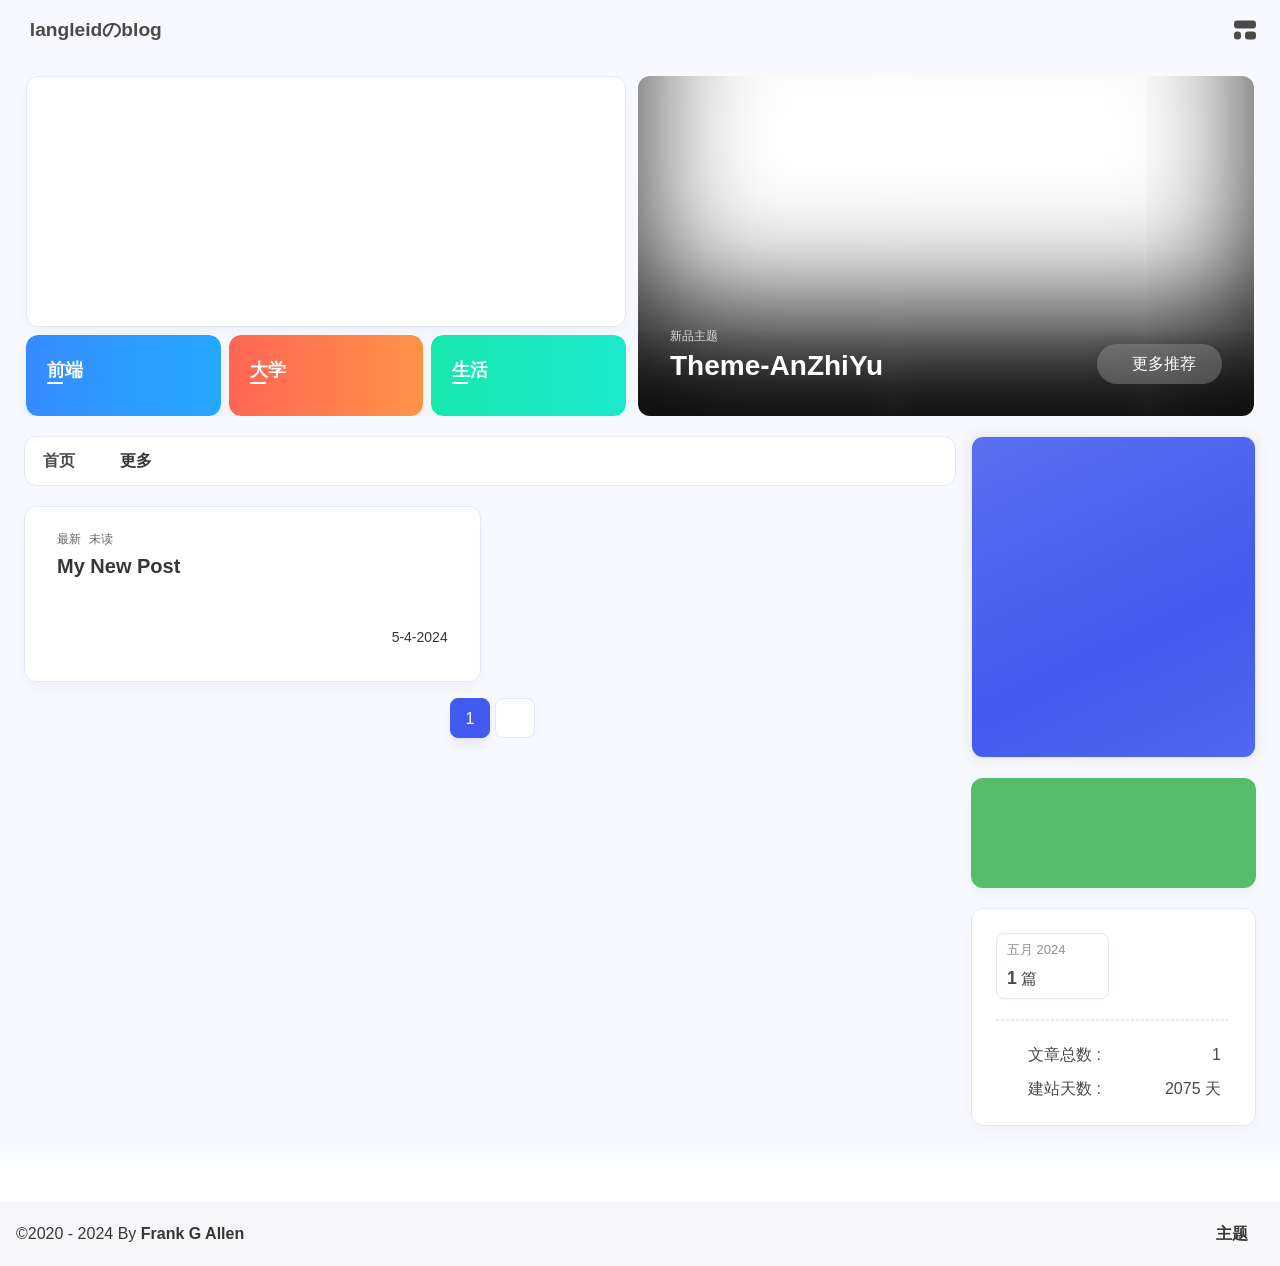
==== commit 10d97762: "Site updated: 2024-05-04 16:57:38" ====
--- a/index.html
+++ b/index.html
@@ -1,484 +1,346 @@
-<!DOCTYPE html>
-<html lang="zh-CN">
-<head>
-  <meta charset="UTF-8">
-<meta name="viewport" content="width=device-width, initial-scale=1, maximum-scale=2">
-<meta name="theme-color" content="#222">
-<meta name="generator" content="Hexo 7.2.0">
-  <link rel="apple-touch-icon" sizes="180x180" href="/images/apple-touch-icon-next.png">
-  <link rel="icon" type="image/png" sizes="32x32" href="/images/favicon-32x32-next.png">
-  <link rel="icon" type="image/png" sizes="16x16" href="/images/favicon-16x16-next.png">
-  <link rel="mask-icon" href="/images/logo.svg" color="#222">
-
-<link rel="stylesheet" href="/css/main.css">
-
-
-<link rel="stylesheet" href="/lib/font-awesome/css/all.min.css">
-
-<script id="hexo-configurations">
-    var NexT = window.NexT || {};
-    var CONFIG = {"hostname":"example.com","root":"/","scheme":"Muse","version":"7.8.0","exturl":false,"sidebar":{"position":"left","display":"post","padding":18,"offset":12,"onmobile":false},"copycode":{"enable":false,"show_result":false,"style":null},"back2top":{"enable":true,"sidebar":false,"scrollpercent":false},"bookmark":{"enable":false,"color":"#222","save":"auto"},"fancybox":false,"mediumzoom":false,"lazyload":false,"pangu":false,"comments":{"style":"tabs","active":null,"storage":true,"lazyload":false,"nav":null},"algolia":{"hits":{"per_page":10},"labels":{"input_placeholder":"Search for Posts","hits_empty":"We didn't find any results for the search: ${query}","hits_stats":"${hits} results found in ${time} ms"}},"localsearch":{"enable":false,"trigger":"auto","top_n_per_article":1,"unescape":false,"preload":false},"motion":{"enable":true,"async":false,"transition":{"post_block":"fadeIn","post_header":"slideDownIn","post_body":"slideDownIn","coll_header":"slideLeftIn","sidebar":"slideUpIn"}}};
-  </script>
-
-  <meta property="og:type" content="website">
-<meta property="og:title" content="langleidのblog">
-<meta property="og:url" content="http://example.com/index.html">
-<meta property="og:site_name" content="langleidのblog">
-<meta property="og:locale" content="zh_CN">
-<meta property="article:author" content="Frank G Allen">
-<meta name="twitter:card" content="summary">
-
-<link rel="canonical" href="http://example.com/">
-
-
-<script id="page-configurations">
-  // https://hexo.io/docs/variables.html
-  CONFIG.page = {
-    sidebar: "",
-    isHome : true,
-    isPost : false,
-    lang   : 'zh-CN'
-  };
-</script>
-
-  <title>langleidのblog</title>
+<!DOCTYPE html><html lang="zh-CN" data-theme="light"><head><meta charset="UTF-8"><meta http-equiv="X-UA-Compatible" content="IE=edge"><meta name="viewport" content="width=device-width, initial-scale=1.0, user-scalable=no"><title>langleidのblog - さまざまな無料リソースに集中</title><meta name="author" content="Frank G Allen"><meta name="copyright" content="Frank G Allen"><meta name="format-detection" content="telephone=no"><meta name="theme-color" content="#f7f9fe"><meta name="mobile-web-app-capable" content="yes"><meta name="apple-touch-fullscreen" content="yes"><meta name="apple-mobile-web-app-title" content="langleidのblog"><meta name="application-name" content="langleidのblog"><meta name="apple-mobile-web-app-capable" content="yes"><meta name="apple-mobile-web-app-status-bar-style" content="#f7f9fe"><meta property="og:type" content="website"><meta property="og:title" content="langleidのblog"><meta property="og:url" content="http://example.com/index.html"><meta property="og:site_name" content="langleidのblog"><meta property="og:description"><meta property="og:locale" content="zh-CN"><meta property="og:image" content="https://bu.dusays.com/2023/04/27/64496e511b09c.jpg"><meta property="article:author" content="Frank G Allen"><meta property="article:tag"><meta name="twitter:card" content="summary"><meta name="twitter:image" content="https://bu.dusays.com/2023/04/27/64496e511b09c.jpg"><meta name="description"><link rel="shortcut icon" href="/favicon.ico"><link rel="canonical" href="http://example.com/"><link rel="preconnect" href="//cdn.cbd.int"/><meta name="google-site-verification" content="xxx"/><meta name="baidu-site-verification" content="code-xxx"/><meta name="msvalidate.01" content="xxx"/><link rel="stylesheet" href="/css/index.css"><link rel="stylesheet" href="https://cdn.cbd.int/node-snackbar@0.1.16/dist/snackbar.min.css" media="print" onload="this.media='all'"><link rel="stylesheet" href="https://cdn.cbd.int/@fancyapps/ui@5.0.28/dist/fancybox/fancybox.css" media="print" onload="this.media='all'"><script>const GLOBAL_CONFIG = {
+  linkPageTop: undefined,
+  peoplecanvas: {"enable":true,"img":"https://upload-bbs.miyoushe.com/upload/2023/09/03/125766904/ee23df8517f3c3e3efc4145658269c06_5714860933110284659.png"},
+  postHeadAiDescription: {"enable":true,"gptName":"AnZhiYu","mode":"local","switchBtn":false,"btnLink":"https://afdian.net/item/886a79d4db6711eda42a52540025c377","randomNum":3,"basicWordCount":1000,"key":"xxxx","Referer":"https://xx.xx/"},
+  diytitle: {"enable":true,"leaveTitle":"w(ﾟДﾟ)w 不要走！再看看嘛！","backTitle":"♪(^∇^*)欢迎肥来！"},
+  LA51: undefined,
+  greetingBox: undefined,
+  twikooEnvId: '',
+  commentBarrageConfig:undefined,
+  root: '/',
+  preloader: {"source":3},
+  friends_vue_info: undefined,
+  navMusic: true,
+  mainTone: undefined,
+  authorStatus: undefined,
+  algolia: undefined,
+  localSearch: undefined,
+  translate: {"defaultEncoding":2,"translateDelay":0,"msgToTraditionalChinese":"繁","msgToSimplifiedChinese":"简","rightMenuMsgToTraditionalChinese":"转为繁体","rightMenuMsgToSimplifiedChinese":"转为简体"},
+  noticeOutdate: undefined,
+  highlight: {"plugin":"highlight.js","highlightCopy":true,"highlightLang":true,"highlightHeightLimit":330},
+  copy: {
+    success: '复制成功',
+    error: '复制错误',
+    noSupport: '浏览器不支持'
+  },
+  relativeDate: {
+    homepage: false,
+    simplehomepage: true,
+    post: false
+  },
+  runtime: '天',
+  date_suffix: {
+    just: '刚刚',
+    min: '分钟前',
+    hour: '小时前',
+    day: '天前',
+    month: '个月前'
+  },
+  copyright: {"copy":true,"copyrightEbable":false,"limitCount":50,"languages":{"author":"作者: Frank G Allen","link":"链接: ","source":"来源: langleidのblog","info":"著作权归作者所有。商业转载请联系作者获得授权，非商业转载请注明出处。","copySuccess":"复制成功，复制和转载请标注本文地址"}},
+  lightbox: 'fancybox',
+  Snackbar: {"chs_to_cht":"你已切换为繁体","cht_to_chs":"你已切换为简体","day_to_night":"你已切换为深色模式","night_to_day":"你已切换为浅色模式","bgLight":"#425AEF","bgDark":"#1f1f1f","position":"top-center"},
+  source: {
+    justifiedGallery: {
+      js: 'https://cdn.cbd.int/flickr-justified-gallery@2.1.2/dist/fjGallery.min.js',
+      css: 'https://cdn.cbd.int/flickr-justified-gallery@2.1.2/dist/fjGallery.css'
+    }
+  },
+  isPhotoFigcaption: false,
+  islazyload: true,
+  isAnchor: false,
+  shortcutKey: undefined,
+  autoDarkmode: true
+}</script><script id="config-diff">var GLOBAL_CONFIG_SITE = {
+  configTitle: 'langleidのblog',
+  title: 'langleidのblog',
+  postAI: '',
+  pageFillDescription: '',
+  isPost: false,
+  isHome: true,
+  isHighlightShrink: false,
+  isToc: false,
+  postUpdate: '2024-05-04 16:57:01',
+  postMainColor: '',
+}</script><noscript><style type="text/css">
+  #nav {
+    opacity: 1
+  }
+  .justified-gallery img {
+    opacity: 1
+  }
+
+  #recent-posts time,
+  #post-meta time {
+    display: inline !important
+  }
+</style></noscript><script>(win=>{
+      win.saveToLocal = {
+        set: (key, value, ttl) => {
+          if (ttl === 0) return
+          const now = Date.now()
+          const expiry = now + ttl * 86400000
+          const item = {
+            value,
+            expiry
+          }
+          localStorage.setItem(key, JSON.stringify(item))
+        },
+      
+        get: key => {
+          const itemStr = localStorage.getItem(key)
+      
+          if (!itemStr) {
+            return undefined
+          }
+          const item = JSON.parse(itemStr)
+          const now = Date.now()
+      
+          if (now > item.expiry) {
+            localStorage.removeItem(key)
+            return undefined
+          }
+          return item.value
+        }
+      }
+    
+      win.getScript = (url, attr = {}) => new Promise((resolve, reject) => {
+        const script = document.createElement('script')
+        script.src = url
+        script.async = true
+        script.onerror = reject
+        script.onload = script.onreadystatechange = function() {
+          const loadState = this.readyState
+          if (loadState && loadState !== 'loaded' && loadState !== 'complete') return
+          script.onload = script.onreadystatechange = null
+          resolve()
+        }
+
+        Object.keys(attr).forEach(key => {
+          script.setAttribute(key, attr[key])
+        })
+
+        document.head.appendChild(script)
+      })
+    
+      win.getCSS = (url, id = false) => new Promise((resolve, reject) => {
+        const link = document.createElement('link')
+        link.rel = 'stylesheet'
+        link.href = url
+        if (id) link.id = id
+        link.onerror = reject
+        link.onload = link.onreadystatechange = function() {
+          const loadState = this.readyState
+          if (loadState && loadState !== 'loaded' && loadState !== 'complete') return
+          link.onload = link.onreadystatechange = null
+          resolve()
+        }
+        document.head.appendChild(link)
+      })
+    
+      win.activateDarkMode = () => {
+        document.documentElement.setAttribute('data-theme', 'dark')
+        if (document.querySelector('meta[name="theme-color"]') !== null) {
+          document.querySelector('meta[name="theme-color"]').setAttribute('content', '#18171d')
+        }
+      }
+      win.activateLightMode = () => {
+        document.documentElement.setAttribute('data-theme', 'light')
+        if (document.querySelector('meta[name="theme-color"]') !== null) {
+          document.querySelector('meta[name="theme-color"]').setAttribute('content', '#f7f9fe')
+        }
+      }
+      const t = saveToLocal.get('theme')
+    
+          const isDarkMode = window.matchMedia('(prefers-color-scheme: dark)').matches
+          const isLightMode = window.matchMedia('(prefers-color-scheme: light)').matches
+          const isNotSpecified = window.matchMedia('(prefers-color-scheme: no-preference)').matches
+          const hasNoSupport = !isDarkMode && !isLightMode && !isNotSpecified
+
+          if (t === undefined) {
+            if (isLightMode) activateLightMode()
+            else if (isDarkMode) activateDarkMode()
+            else if (isNotSpecified || hasNoSupport) {
+              const now = new Date()
+              const hour = now.getHours()
+              const isNight = hour <= 6 || hour >= 18
+              isNight ? activateDarkMode() : activateLightMode()
+            }
+            window.matchMedia('(prefers-color-scheme: dark)').addListener(e => {
+              if (saveToLocal.get('theme') === undefined) {
+                e.matches ? activateDarkMode() : activateLightMode()
+              }
+            })
+          } else if (t === 'light') activateLightMode()
+          else activateDarkMode()
+        
+      const asideStatus = saveToLocal.get('aside-status')
+      if (asideStatus !== undefined) {
+        if (asideStatus === 'hide') {
+          document.documentElement.classList.add('hide-aside')
+        } else {
+          document.documentElement.classList.remove('hide-aside')
+        }
+      }
+    
+      const detectApple = () => {
+        if(/iPad|iPhone|iPod|Macintosh/.test(navigator.userAgent)){
+          document.documentElement.classList.add('apple')
+        }
+      }
+      detectApple()
+    })(window)</script><meta name="generator" content="Hexo 7.2.0"></head><body data-type="anzhiyu"><div id="web_bg"></div><div id="an_music_bg"></div><div id="loading-box" onclick="document.getElementById(&quot;loading-box&quot;).classList.add(&quot;loaded&quot;)"><div class="loading-bg"><img class="loading-img nolazyload" alt="加载头像" src="https://npm.elemecdn.com/anzhiyu-blog-static@1.0.4/img/avatar.jpg"/><div class="loading-image-dot"></div></div></div><script>const preloader = {
+  endLoading: () => {
+    document.getElementById('loading-box').classList.add("loaded");
+  },
+  initLoading: () => {
+    document.getElementById('loading-box').classList.remove("loaded")
+  }
+}
+window.addEventListener('load',()=> { preloader.endLoading() })
+setTimeout(function(){preloader.endLoading();},10000)
+
+if (true) {
+  document.addEventListener('pjax:send', () => { preloader.initLoading() })
+  document.addEventListener('pjax:complete', () => { preloader.endLoading() })
+}</script><link rel="stylesheet" href="https://cdn.cbd.int/anzhiyu-theme-static@1.1.10/progress_bar/progress_bar.css"/><script async="async" src="https://cdn.cbd.int/pace-js@1.2.4/pace.min.js" data-pace-options="{ &quot;restartOnRequestAfter&quot;:false,&quot;eventLag&quot;:false}"></script><div class="page" id="body-wrap"><header class="not-top-img" id="page-header"><nav id="nav"><div id="nav-group"><span id="blog_name"><a id="site-name" href="/" accesskey="h"><div class="title">langleidのblog</div><i class="anzhiyufont anzhiyu-icon-house-chimney"></i></a></span><div class="mask-name-container"><div id="name-container"><a id="page-name" href="javascript:anzhiyu.scrollToDest(0, 500)">PAGE_NAME</a></div></div><div id="menus"></div><div id="nav-right"><div class="nav-button" id="randomPost_button"><a class="site-page" onclick="toRandomPost()" title="随机前往一个文章" href="javascript:void(0);"><i class="anzhiyufont anzhiyu-icon-dice"></i></a></div><input id="center-console" type="checkbox"/><label class="widget" for="center-console" title="中控台" onclick="anzhiyu.switchConsole();"><i class="left"></i><i class="widget center"></i><i class="widget right"></i></label><div id="console"><div class="console-card-group-reward"><ul class="reward-all console-card"><li class="reward-item"><a href="https://npm.elemecdn.com/anzhiyu-blog@1.1.6/img/post/common/qrcode-weichat.png" target="_blank"><img class="post-qr-code-img" alt="微信" src= "[data-uri]" onerror="this.onerror=null,this.src=&quot;/img/404.jpg&quot;" data-lazy-src="https://npm.elemecdn.com/anzhiyu-blog@1.1.6/img/post/common/qrcode-weichat.png"/></a><div class="post-qr-code-desc">微信</div></li><li class="reward-item"><a href="https://npm.elemecdn.com/anzhiyu-blog@1.1.6/img/post/common/qrcode-alipay.png" target="_blank"><img class="post-qr-code-img" alt="支付宝" src= "[data-uri]" onerror="this.onerror=null,this.src=&quot;/img/404.jpg&quot;" data-lazy-src="https://npm.elemecdn.com/anzhiyu-blog@1.1.6/img/post/common/qrcode-alipay.png"/></a><div class="post-qr-code-desc">支付宝</div></li></ul></div><div class="console-card-group"><div class="console-card-group-left"><div class="console-card" id="card-newest-comments"><div class="card-content"><div class="author-content-item-tips">互动</div><span class="author-content-item-title"> 最新评论</span></div><div class="aside-list"><span>正在加载中...</span></div></div></div><div class="console-card-group-right"><div class="console-card tags"><div class="card-content"><div class="author-content-item-tips">兴趣点</div><span class="author-content-item-title">寻找你感兴趣的领域</span></div></div><div class="console-card history"><div class="item-headline"><i class="anzhiyufont anzhiyu-icon-box-archiv"></i><span>文章</span></div><div class="card-archives"><div class="item-headline"><i class="anzhiyufont anzhiyu-icon-archive"></i><span>归档</span></div><ul class="card-archive-list"><li class="card-archive-list-item"><a class="card-archive-list-link" href="/archives/2024/05/"><span class="card-archive-list-date">五月 2024</span><div class="card-archive-list-count-group"><span class="card-archive-list-count">1</span><span>篇</span></div></a></li></ul></div><hr/></div></div></div><div class="button-group"><div class="console-btn-item"><a class="darkmode_switchbutton" title="显示模式切换" href="javascript:void(0);"><i class="anzhiyufont anzhiyu-icon-moon"></i></a></div><div class="console-btn-item" id="consoleHideAside" onclick="anzhiyu.hideAsideBtn()" title="边栏显示控制"><a class="asideSwitch"><i class="anzhiyufont anzhiyu-icon-arrows-left-right"></i></a></div><div class="console-btn-item" id="consoleMusic" onclick="anzhiyu.musicToggle()" title="音乐开关"><a class="music-switch"><i class="anzhiyufont anzhiyu-icon-music"></i></a></div></div><div class="console-mask" onclick="anzhiyu.hideConsole()" href="javascript:void(0);"></div></div><div class="nav-button" id="nav-totop"><a class="totopbtn" href="javascript:void(0);"><i class="anzhiyufont anzhiyu-icon-arrow-up"></i><span id="percent" onclick="anzhiyu.scrollToDest(0,500)">0</span></a></div><div id="toggle-menu"><a class="site-page" href="javascript:void(0);" title="切换"><i class="anzhiyufont anzhiyu-icon-bars"></i></a></div></div></div></nav></header><main id="blog-container"><div id="home_top"><div class="swiper_container_card" style="height: auto;width: 100%"><div id="bannerGroup"><div id="random-banner"><canvas id="peoplecanvas"></canvas><a id="random-hover" href="javascript:toRandomPost()"><i class="anzhiyufont anzhiyu-icon-paper-plane"></i><div class="bannerText">随便逛逛<i class="anzhiyufont anzhiyu-icon-arrow-right"></i></div></a></div><div class="categoryGroup"><div class="categoryItem" style="box-shadow:var(--anzhiyu-shadow-blue)"><a class="categoryButton blue" href="/categories/%E5%89%8D%E7%AB%AF%E5%BC%80%E5%8F%91/"><span class="categoryButtonText">前端</span><i class="anzhiyufont anzhiyu-icon-dove"></i></a></div><div class="categoryItem" style="box-shadow:var(--anzhiyu-shadow-red)"><a class="categoryButton red" href="/categories/%E5%A4%A7%E5%AD%A6%E7%94%9F%E6%B6%AF/"><span class="categoryButtonText">大学</span><i class="anzhiyufont anzhiyu-icon-fire"></i></a></div><div class="categoryItem" style="box-shadow:var(--anzhiyu-shadow-green)"><a class="categoryButton green" href="/categories/%E7%94%9F%E6%B4%BB%E6%97%A5%E5%B8%B8/"><span class="categoryButtonText">生活</span><i class="anzhiyufont anzhiyu-icon-book"></i></a></div></div></div><div class="topGroup"><div class="recent-post-item" onclick="pjax.loadUrl(&quot;/2024/05/04/My-New-Post/&quot;)"><div class="post_cover left_radius"><a href="2024/05/04/My-New-Post/" title="My New Post"><span class="recent-post-top-text">荐</span><img class="post_bg" onerror="this.onerror=null;this.src='/img/404.jpg'" alt="cover"></a></div><div class="recent-post-info"><a class="article-title" href="2024/05/04/My-New-Post/" title="My New Post">My New Post</a></div></div><a class="todayCard" id="todayCard" target="_blank" rel="noopener" href="https://docs.anheyu.com/" style="z-index: 1;"><div class="todayCard-info"><div class="todayCard-tips">新品主题</div><div class="todayCard-title">Theme-AnZhiYu</div></div><img class="todayCard-cover" src= "[data-uri]" onerror="this.onerror=null,this.src=&quot;/img/404.jpg&quot;" data-lazy-src="https://bu.dusays.com/2023/05/13/645fa3cf90d70.webp" onerror="this.onerror=null;this.src='/img/404.jpg'" alt="封面"><div class="banner-button-group"><div class="banner-button" onclick="event.stopPropagation();event.preventDefault();anzhiyu.hideTodayCard();"><i class="anzhiyufont anzhiyu-icon-arrow-circle-right"></i><span class="banner-button-text">更多推荐</span></div></div></a></div><link rel="stylesheet"></div></div><div class="layout" id="content-inner"><div class="recent-posts" id="recent-posts"><div id="categoryBar"><div class="category-bar" id="category-bar"><div id="catalog-bar"><div id="catalog-list"><div class="catalog-list-item" id="首页"><a href="/">首页</a></div></div><div class="category-bar-next" id="category-bar-next" onclick="anzhiyu.scrollCategoryBarToRight()"><i class="anzhiyufont anzhiyu-icon-angle-double-right"></i></div><a class="catalog-more" href="/categories/">更多</a></div></div></div><div class="recent-post-item lastestpost-item" onclick="pjax.loadUrl('/2024/05/04/My-New-Post/')"><div class="recent-post-info no-cover"><div class="recent-post-info-top"><div class="recent-post-info-top-tips"><span class="newPost">最新</span><a class="unvisited-post" href="/2024/05/04/My-New-Post/" title="My New Post">未读</a></div><a class="article-title" href="/2024/05/04/My-New-Post/" title="My New Post">My New Post</a></div><div class="article-meta-wrap"><span class="post-meta-date"><i class="anzhiyufont anzhiyu-icon-calendar-days" style="font-size: 15px; display:none"></i><span class="article-meta-label">发表于</span><time datetime="2024-05-04T08:56:40.000Z" title="发表于 2024-05-04 16:56:40" time="2024-05-04 16:56:40">2024-05-04</time><time class="time_hidden" datetime="2024-05-04T08:56:40.824Z" title="更新于 2024-05-04 16:56:40" time="2024-05-04 16:56:40">2024-05-04</time></span></div><div class="content"></div></div></div><nav id="pagination"><div class="pagination"><span class="page-number current">1</span><div class="toPageGroup"><input id="toPageText" oninput="value=value.replace(/[^0-9]/g,'')" maxlength="3" onkeyup="this.value=this.value.replace(/[^u4e00-u9fa5w]/g,'')" aria-label="toPage"><a id="toPageButton" onclick="anzhiyu.toPage()"><i class="anzhiyufont anzhiyu-icon-angles-right" style="font-weight: inherit; font-size: 1rem;"></i></a></div></div></nav></div><div class="aside-content" id="aside-content"><div class="card-widget card-info"><div class="card-content"><div class="author-info-avatar"><img class="avatar-img" src= "[data-uri]" onerror="this.onerror=null,this.src=&quot;/img/404.jpg&quot;" data-lazy-src="https://bu.dusays.com/2023/04/27/64496e511b09c.jpg" onerror="this.onerror=null;this.src='/img/friend_404.gif'" alt="avatar"/></div><div class="author-info__description"></div></div></div><div class="card-widget anzhiyu-right-widget" id="card-wechat" onclick="null"><div id="flip-wrapper"><div id="flip-content"><div class="face" style="background: url(https://bu.dusays.com/2023/01/13/63c02edf44033.png) center center / 100% no-repeat"></div><div class="back face" style="background: url(https://bu.dusays.com/2023/05/13/645fa415e8694.png) center center / 100% no-repeat"></div></div></div></div><div class="sticky_layout"><div class="card-widget"><div class="card-archives"><div class="item-headline"><i class="anzhiyufont anzhiyu-icon-archive"></i><span>归档</span></div><ul class="card-archive-list"><li class="card-archive-list-item"><a class="card-archive-list-link" href="/archives/2024/05/"><span class="card-archive-list-date">五月 2024</span><div class="card-archive-list-count-group"><span class="card-archive-list-count">1</span><span>篇</span></div></a></li></ul></div><hr/><div class="card-webinfo"><div class="item-headline"><i class="anzhiyufont anzhiyu-icon-chart-line"></i><span>网站资讯</span></div><div class="webinfo"><div class="webinfo-item"><div class="webinfo-item-title"><i class="anzhiyufont anzhiyu-icon-file-lines"></i><div class="item-name">文章总数 :</div></div><div class="item-count">1</div></div><div class="webinfo-item"><div class="webinfo-item-title"><i class="anzhiyufont anzhiyu-icon-stopwatch"></i><div class="item-name">建站天数 :</div></div><div class="item-count" id="runtimeshow" data-publishDate="2021-03-31T16:00:00.000Z"><i class="anzhiyufont anzhiyu-icon-spinner anzhiyu-spin"></i></div></div></div></div></div></div></div></div></main><footer id="footer"><div id="footer-wrap"></div><div id="footer-bar"><div class="footer-bar-links"><div class="footer-bar-left"><div id="footer-bar-tips"><div class="copyright">&copy;2020 - 2024 By <a class="footer-bar-link" href="/" title="Frank G Allen" target="_blank">Frank G Allen</a></div></div><div id="footer-type-tips"></div></div><div class="footer-bar-right"><a class="footer-bar-link" target="_blank" rel="noopener" href="https://github.com/anzhiyu-c/hexo-theme-anzhiyu" title="主题">主题</a></div></div></div></footer></div><div id="sidebar"><div id="menu-mask"></div><div id="sidebar-menus"><div class="sidebar-site-data site-data is-center"><a href="/archives/" title="archive"><div class="headline">文章</div><div class="length-num">1</div></a><a href="/tags/" title="tag"><div class="headline">标签</div><div class="length-num">0</div></a><a href="/categories/" title="category"><div class="headline">分类</div><div class="length-num">0</div></a></div><span class="sidebar-menu-item-title">功能</span><div class="sidebar-menu-item"><a class="darkmode_switchbutton menu-child" href="javascript:void(0);" title="显示模式"><i class="anzhiyufont anzhiyu-icon-circle-half-stroke"></i><span>显示模式</span></a></div><div class="back-menu-list-groups"><div class="back-menu-list-group"><div class="back-menu-list-title">网页</div><div class="back-menu-list"><a class="back-menu-item" target="_blank" rel="noopener" href="https://blog.anheyu.com/" title="博客"><img class="back-menu-item-icon" src= "[data-uri]" onerror="this.onerror=null,this.src=&quot;/img/404.jpg&quot;" data-lazy-src="/img/favicon.ico" alt="博客"/><span class="back-menu-item-text">博客</span></a></div></div><div class="back-menu-list-group"><div class="back-menu-list-title">项目</div><div class="back-menu-list"><a class="back-menu-item" target="_blank" rel="noopener" href="https://image.anheyu.com/" title="安知鱼图床"><img class="back-menu-item-icon" src= "[data-uri]" onerror="this.onerror=null,this.src=&quot;/img/404.jpg&quot;" data-lazy-src="https://image.anheyu.com/favicon.ico" alt="安知鱼图床"/><span class="back-menu-item-text">安知鱼图床</span></a></div></div></div><span class="sidebar-menu-item-title">标签</span></div></div><div id="rightside"><div id="rightside-config-hide"><button id="translateLink" type="button" title="简繁转换">繁</button><button id="darkmode" type="button" title="浅色和深色模式转换"><i class="anzhiyufont anzhiyu-icon-circle-half-stroke"></i></button><button id="hide-aside-btn" type="button" title="单栏和双栏切换"><i class="anzhiyufont anzhiyu-icon-arrows-left-right"></i></button></div><div id="rightside-config-show"><button id="rightside-config" type="button" title="设置"><i class="anzhiyufont anzhiyu-icon-gear"></i></button><button id="go-up" type="button" title="回到顶部"><i class="anzhiyufont anzhiyu-icon-arrow-up"></i></button></div></div><div id="nav-music"><a id="nav-music-hoverTips" onclick="anzhiyu.musicToggle()" accesskey="m">播放音乐</a><div id="console-music-bg"></div><meting-js id="8152976493" server="netease" type="playlist" mutex="true" preload="none" theme="var(--anzhiyu-main)" data-lrctype="0" order="random" volume="0.7"></meting-js></div><div id="rightMenu"><div class="rightMenu-group rightMenu-small"><div class="rightMenu-item" id="menu-backward"><i class="anzhiyufont anzhiyu-icon-arrow-left"></i></div><div class="rightMenu-item" id="menu-forward"><i class="anzhiyufont anzhiyu-icon-arrow-right"></i></div><div class="rightMenu-item" id="menu-refresh"><i class="anzhiyufont anzhiyu-icon-arrow-rotate-right" style="font-size: 1rem;"></i></div><div class="rightMenu-item" id="menu-top"><i class="anzhiyufont anzhiyu-icon-arrow-up"></i></div></div><div class="rightMenu-group rightMenu-line rightMenuPlugin"><div class="rightMenu-item" id="menu-copytext"><i class="anzhiyufont anzhiyu-icon-copy"></i><span>复制选中文本</span></div><div class="rightMenu-item" id="menu-pastetext"><i class="anzhiyufont anzhiyu-icon-paste"></i><span>粘贴文本</span></div><a class="rightMenu-item" id="menu-commenttext"><i class="anzhiyufont anzhiyu-icon-comment-medical"></i><span>引用到评论</span></a><div class="rightMenu-item" id="menu-newwindow"><i class="anzhiyufont anzhiyu-icon-window-restore"></i><span>新窗口打开</span></div><div class="rightMenu-item" id="menu-copylink"><i class="anzhiyufont anzhiyu-icon-link"></i><span>复制链接地址</span></div><div class="rightMenu-item" id="menu-copyimg"><i class="anzhiyufont anzhiyu-icon-images"></i><span>复制此图片</span></div><div class="rightMenu-item" id="menu-downloadimg"><i class="anzhiyufont anzhiyu-icon-download"></i><span>下载此图片</span></div><div class="rightMenu-item" id="menu-newwindowimg"><i class="anzhiyufont anzhiyu-icon-window-restore"></i><span>新窗口打开图片</span></div><div class="rightMenu-item" id="menu-search"><i class="anzhiyufont anzhiyu-icon-magnifying-glass"></i><span>站内搜索</span></div><div class="rightMenu-item" id="menu-searchBaidu"><i class="anzhiyufont anzhiyu-icon-magnifying-glass"></i><span>百度搜索</span></div><div class="rightMenu-item" id="menu-music-toggle"><i class="anzhiyufont anzhiyu-icon-play"></i><span>播放音乐</span></div><div class="rightMenu-item" id="menu-music-back"><i class="anzhiyufont anzhiyu-icon-backward"></i><span>切换到上一首</span></div><div class="rightMenu-item" id="menu-music-forward"><i class="anzhiyufont anzhiyu-icon-forward"></i><span>切换到下一首</span></div><div class="rightMenu-item" id="menu-music-playlist" onclick="window.open(&quot;https://y.qq.com/n/ryqq/playlist/8802438608&quot;, &quot;_blank&quot;);" style="display: none;"><i class="anzhiyufont anzhiyu-icon-radio"></i><span>查看所有歌曲</span></div><div class="rightMenu-item" id="menu-music-copyMusicName"><i class="anzhiyufont anzhiyu-icon-copy"></i><span>复制歌名</span></div></div><div class="rightMenu-group rightMenu-line rightMenuOther"><a class="rightMenu-item menu-link" id="menu-randomPost"><i class="anzhiyufont anzhiyu-icon-shuffle"></i><span>随便逛逛</span></a><a class="rightMenu-item menu-link" href="/categories/"><i class="anzhiyufont anzhiyu-icon-cube"></i><span>博客分类</span></a><a class="rightMenu-item menu-link" href="/tags/"><i class="anzhiyufont anzhiyu-icon-tags"></i><span>文章标签</span></a></div><div class="rightMenu-group rightMenu-line rightMenuOther"><a class="rightMenu-item" id="menu-copy" href="javascript:void(0);"><i class="anzhiyufont anzhiyu-icon-copy"></i><span>复制地址</span></a><a class="rightMenu-item" id="menu-commentBarrage" href="javascript:void(0);"><i class="anzhiyufont anzhiyu-icon-message"></i><span class="menu-commentBarrage-text">关闭热评</span></a><a class="rightMenu-item" id="menu-darkmode" href="javascript:void(0);"><i class="anzhiyufont anzhiyu-icon-circle-half-stroke"></i><span class="menu-darkmode-text">深色模式</span></a><a class="rightMenu-item" id="menu-translate" href="javascript:void(0);"><i class="anzhiyufont anzhiyu-icon-language"></i><span>轉為繁體</span></a></div></div><div id="rightmenu-mask"></div><div><script src="/js/utils.js"></script><script src="/js/main.js"></script><script src="/js/tw_cn.js"></script><script src="https://cdn.cbd.int/@fancyapps/ui@5.0.28/dist/fancybox/fancybox.umd.js"></script><script src="https://cdn.cbd.int/instant.page@5.2.0/instantpage.js" type="module"></script><script src="https://cdn.cbd.int/vanilla-lazyload@17.8.5/dist/lazyload.iife.min.js"></script><script src="https://cdn.cbd.int/node-snackbar@0.1.16/dist/snackbar.min.js"></script><canvas id="universe"></canvas><script async src="https://npm.elemecdn.com/anzhiyu-theme-static@1.0.0/dark/dark.js"></script><script>// 消除控制台打印
+var HoldLog = console.log;
+console.log = function () {};
+let now1 = new Date();
+queueMicrotask(() => {
+  const Log = function () {
+    HoldLog.apply(console, arguments);
+  }; //在恢复前输出日志
+  const grt = new Date("04/01/2021 00:00:00"); //此处修改你的建站时间或者网站上线时间
+  now1.setTime(now1.getTime() + 250);
+  const days = (now1 - grt) / 1000 / 60 / 60 / 24;
+  const dnum = Math.floor(days);
+  const ascll = [
+    `欢迎使用安知鱼!`,
+    `生活明朗, 万物可爱`,
+    `
+        
+       █████╗ ███╗   ██╗███████╗██╗  ██╗██╗██╗   ██╗██╗   ██╗
+      ██╔══██╗████╗  ██║╚══███╔╝██║  ██║██║╚██╗ ██╔╝██║   ██║
+      ███████║██╔██╗ ██║  ███╔╝ ███████║██║ ╚████╔╝ ██║   ██║
+      ██╔══██║██║╚██╗██║ ███╔╝  ██╔══██║██║  ╚██╔╝  ██║   ██║
+      ██║  ██║██║ ╚████║███████╗██║  ██║██║   ██║   ╚██████╔╝
+      ╚═╝  ╚═╝╚═╝  ╚═══╝╚══════╝╚═╝  ╚═╝╚═╝   ╚═╝    ╚═════╝
+        
+        `,
+    "已上线",
+    dnum,
+    "天",
+    "©2020 By 安知鱼 V1.6.12",
+  ];
+  const ascll2 = [`NCC2-036`, `调用前置摄像头拍照成功，识别为【小笨蛋】.`, `Photo captured: `, `🤪`];
+
+  setTimeout(
+    Log.bind(
+      console,
+      `\n%c${ascll[0]} %c ${ascll[1]} %c ${ascll[2]} %c${ascll[3]}%c ${ascll[4]}%c ${ascll[5]}\n\n%c ${ascll[6]}\n`,
+      "color:#425AEF",
+      "",
+      "color:#425AEF",
+      "color:#425AEF",
+      "",
+      "color:#425AEF",
+      ""
+    )
+  );
+  setTimeout(
+    Log.bind(
+      console,
+      `%c ${ascll2[0]} %c ${ascll2[1]} %c \n${ascll2[2]} %c\n${ascll2[3]}\n`,
+      "color:white; background-color:#4fd953",
+      "",
+      "",
+      'background:url("https://npm.elemecdn.com/anzhiyu-blog@1.1.6/img/post/common/tinggge.gif") no-repeat;font-size:450%'
+    )
+  );
+
+  setTimeout(Log.bind(console, "%c WELCOME %c 你好，小笨蛋.", "color:white; background-color:#4f90d9", ""));
+
+  setTimeout(
+    console.warn.bind(
+      console,
+      "%c ⚡ Powered by 安知鱼 %c 你正在访问 Frank G Allen 的博客.",
+      "color:white; background-color:#f0ad4e",
+      ""
+    )
+  );
+
+  setTimeout(Log.bind(console, "%c W23-12 %c 你已打开控制台.", "color:white; background-color:#4f90d9", ""));
+
+  setTimeout(
+    console.warn.bind(console, "%c S013-782 %c 你现在正处于监控中.", "color:white; background-color:#d9534f", "")
+  );
+});</script><script async src="/anzhiyu/random.js"></script><div class="js-pjax"><script>if (typeof gsap === "object") {
+  getScript("/js/anzhiyu/people.js", {defer:true})
+} else {
+  getScript("https://cdn.cbd.int/anzhiyu-theme-static@1.0.0/gsap/gsap.min.js").then(()=>{
+    getScript("/js/anzhiyu/people.js", {defer:true})
+  });
+}</script><input type="hidden" name="page-type" id="page-type" value="anzhiyu"></div><script>var visitorMail = "";
+</script><script async data-pjax src="https://cdn.cbd.int/anzhiyu-theme-static@1.0.0/waterfall/waterfall.js"></script><script src="https://lf3-cdn-tos.bytecdntp.com/cdn/expire-1-M/qrcodejs/1.0.0/qrcode.min.js"></script><link rel="stylesheet" href="https://cdn.cbd.int/anzhiyu-theme-static@1.1.9/icon/ali_iconfont_css.css"><link rel="stylesheet" href="https://cdn.cbd.int/anzhiyu-theme-static@1.0.0/aplayer/APlayer.min.css" media="print" onload="this.media='all'"><script src="https://cdn.cbd.int/anzhiyu-blog-static@1.0.1/js/APlayer.min.js"></script><script src="https://cdn.cbd.int/hexo-anzhiyu-music@1.0.1/assets/js/Meting2.min.js"></script><script src="https://cdn.cbd.int/pjax@0.2.8/pjax.min.js"></script><script>let pjaxSelectors = ["head > title","#config-diff","#body-wrap","#rightside-config-hide","#rightside-config-show",".js-pjax"]
+var pjax = new Pjax({
+  elements: 'a:not([target="_blank"])',
+  selectors: pjaxSelectors,
+  cacheBust: false,
+  analytics: false,
+  scrollRestoration: false
+})
+
+document.addEventListener('pjax:send', function () {
+  // removeEventListener scroll 
+  anzhiyu.removeGlobalFnEvent('pjax')
+  anzhiyu.removeGlobalFnEvent('themeChange')
+
+  document.getElementById('rightside').classList.remove('rightside-show')
   
-
-
-
-
-
-
-  <noscript>
-  <style>
-  .use-motion .brand,
-  .use-motion .menu-item,
-  .sidebar-inner,
-  .use-motion .post-block,
-  .use-motion .pagination,
-  .use-motion .comments,
-  .use-motion .post-header,
-  .use-motion .post-body,
-  .use-motion .collection-header { opacity: initial; }
-
-  .use-motion .site-title,
-  .use-motion .site-subtitle {
-    opacity: initial;
-    top: initial;
-  }
-
-  .use-motion .logo-line-before i { left: initial; }
-  .use-motion .logo-line-after i { right: initial; }
-  </style>
-</noscript>
-
-</head>
-
-<body itemscope itemtype="http://schema.org/WebPage">
-  <div class="container use-motion">
-    <div class="headband"></div>
-
-    <header class="header" itemscope itemtype="http://schema.org/WPHeader">
-      <div class="header-inner"><div class="site-brand-container">
-  <div class="site-nav-toggle">
-    <div class="toggle" aria-label="切换导航栏">
-      <span class="toggle-line toggle-line-first"></span>
-      <span class="toggle-line toggle-line-middle"></span>
-      <span class="toggle-line toggle-line-last"></span>
-    </div>
-  </div>
-
-  <div class="site-meta">
-
-    <a href="/" class="brand" rel="start">
-      <span class="logo-line-before"><i></i></span>
-      <h1 class="site-title">langleidのblog</h1>
-      <span class="logo-line-after"><i></i></span>
-    </a>
-      <p class="site-subtitle" itemprop="description">さまざまな無料リソースに集中</p>
-  </div>
-
-  <div class="site-nav-right">
-    <div class="toggle popup-trigger">
-    </div>
-  </div>
-</div>
-
-
-
-
-<nav class="site-nav">
-  <ul id="menu" class="main-menu menu">
-        <li class="menu-item menu-item-home">
-
-    <a href="/" rel="section"><i class="fa fa-home fa-fw"></i>首页</a>
-
-  </li>
-        <li class="menu-item menu-item-archives">
-
-    <a href="/archives/" rel="section"><i class="fa fa-archive fa-fw"></i>归档</a>
-
-  </li>
-  </ul>
-</nav>
-
-
-
-
-</div>
-    </header>
-
-    
-  <div class="back-to-top">
-    <i class="fa fa-arrow-up"></i>
-    <span>0%</span>
-  </div>
-
-
-    <main class="main">
-      <div class="main-inner">
-        <div class="content-wrap">
-          
-
-          <div class="content index posts-expand">
-            
-      
-  
-  
-  <article itemscope itemtype="http://schema.org/Article" class="post-block" lang="zh-CN">
-    <link itemprop="mainEntityOfPage" href="http://example.com/2024/05/03/My-First/">
-
-    <span hidden itemprop="author" itemscope itemtype="http://schema.org/Person">
-      <meta itemprop="image" content="/images/avatar.gif">
-      <meta itemprop="name" content="Frank G Allen">
-      <meta itemprop="description" content="">
-    </span>
-
-    <span hidden itemprop="publisher" itemscope itemtype="http://schema.org/Organization">
-      <meta itemprop="name" content="langleidのblog">
-    </span>
-      <header class="post-header">
-        <h2 class="post-title" itemprop="name headline">
-          
-            <a href="/2024/05/03/My-First/" class="post-title-link" itemprop="url">My First</a>
-        </h2>
-
-        <div class="post-meta">
-            <span class="post-meta-item">
-              <span class="post-meta-item-icon">
-                <i class="far fa-calendar"></i>
-              </span>
-              <span class="post-meta-item-text">发表于</span>
-
-              <time title="创建时间：2024-05-03 18:25:53" itemprop="dateCreated datePublished" datetime="2024-05-03T18:25:53+08:00">2024-05-03</time>
-            </span>
-
-          
-
-        </div>
-      </header>
-
-    
-    
-    
-    <div class="post-body" itemprop="articleBody">
-
-      
-          
-      
-    </div>
-
-    
-    
-    
-      <footer class="post-footer">
-        <div class="post-eof"></div>
-      </footer>
-  </article>
-  
-  
-  
-
-      
-  
-  
-  <article itemscope itemtype="http://schema.org/Article" class="post-block" lang="zh-CN">
-    <link itemprop="mainEntityOfPage" href="http://example.com/2024/05/02/My-New-Post/">
-
-    <span hidden itemprop="author" itemscope itemtype="http://schema.org/Person">
-      <meta itemprop="image" content="/images/avatar.gif">
-      <meta itemprop="name" content="Frank G Allen">
-      <meta itemprop="description" content="">
-    </span>
-
-    <span hidden itemprop="publisher" itemscope itemtype="http://schema.org/Organization">
-      <meta itemprop="name" content="langleidのblog">
-    </span>
-      <header class="post-header">
-        <h2 class="post-title" itemprop="name headline">
-          
-            <a href="/2024/05/02/My-New-Post/" class="post-title-link" itemprop="url">My New Post</a>
-        </h2>
-
-        <div class="post-meta">
-            <span class="post-meta-item">
-              <span class="post-meta-item-icon">
-                <i class="far fa-calendar"></i>
-              </span>
-              <span class="post-meta-item-text">发表于</span>
-
-              <time title="创建时间：2024-05-02 13:04:27" itemprop="dateCreated datePublished" datetime="2024-05-02T13:04:27+08:00">2024-05-02</time>
-            </span>
-
-          
-
-        </div>
-      </header>
-
-    
-    
-    
-    <div class="post-body" itemprop="articleBody">
-
-      
-          
-      
-    </div>
-
-    
-    
-    
-      <footer class="post-footer">
-        <div class="post-eof"></div>
-      </footer>
-  </article>
-  
-  
-  
-
-      
-  
-  
-  <article itemscope itemtype="http://schema.org/Article" class="post-block" lang="zh-CN">
-    <link itemprop="mainEntityOfPage" href="http://example.com/2024/05/02/hello-world/">
-
-    <span hidden itemprop="author" itemscope itemtype="http://schema.org/Person">
-      <meta itemprop="image" content="/images/avatar.gif">
-      <meta itemprop="name" content="Frank G Allen">
-      <meta itemprop="description" content="">
-    </span>
-
-    <span hidden itemprop="publisher" itemscope itemtype="http://schema.org/Organization">
-      <meta itemprop="name" content="langleidのblog">
-    </span>
-      <header class="post-header">
-        <h2 class="post-title" itemprop="name headline">
-          
-            <a href="/2024/05/02/hello-world/" class="post-title-link" itemprop="url">Hello World</a>
-        </h2>
-
-        <div class="post-meta">
-            <span class="post-meta-item">
-              <span class="post-meta-item-icon">
-                <i class="far fa-calendar"></i>
-              </span>
-              <span class="post-meta-item-text">发表于</span>
-
-              <time title="创建时间：2024-05-02 06:33:23" itemprop="dateCreated datePublished" datetime="2024-05-02T06:33:23+08:00">2024-05-02</time>
-            </span>
-
-          
-
-        </div>
-      </header>
-
-    
-    
-    
-    <div class="post-body" itemprop="articleBody">
-
-      
-          <p>Welcome to <a target="_blank" rel="noopener" href="https://hexo.io/">Hexo</a>! This is your very first post. Check <a target="_blank" rel="noopener" href="https://hexo.io/docs/">documentation</a> for more info. If you get any problems when using Hexo, you can find the answer in <a target="_blank" rel="noopener" href="https://hexo.io/docs/troubleshooting.html">troubleshooting</a> or you can ask me on <a target="_blank" rel="noopener" href="https://github.com/hexojs/hexo/issues">GitHub</a>.</p>
-<h2 id="Quick-Start"><a href="#Quick-Start" class="headerlink" title="Quick Start"></a>Quick Start</h2><h3 id="Create-a-new-post"><a href="#Create-a-new-post" class="headerlink" title="Create a new post"></a>Create a new post</h3><figure class="highlight bash"><table><tr><td class="gutter"><pre><span class="line">1</span><br></pre></td><td class="code"><pre><span class="line">$ hexo new <span class="string">&quot;My New Post&quot;</span></span><br></pre></td></tr></table></figure>
-
-<p>More info: <a target="_blank" rel="noopener" href="https://hexo.io/docs/writing.html">Writing</a></p>
-<h3 id="Run-server"><a href="#Run-server" class="headerlink" title="Run server"></a>Run server</h3><figure class="highlight bash"><table><tr><td class="gutter"><pre><span class="line">1</span><br></pre></td><td class="code"><pre><span class="line">$ hexo server</span><br></pre></td></tr></table></figure>
-
-<p>More info: <a target="_blank" rel="noopener" href="https://hexo.io/docs/server.html">Server</a></p>
-<h3 id="Generate-static-files"><a href="#Generate-static-files" class="headerlink" title="Generate static files"></a>Generate static files</h3><figure class="highlight bash"><table><tr><td class="gutter"><pre><span class="line">1</span><br></pre></td><td class="code"><pre><span class="line">$ hexo generate</span><br></pre></td></tr></table></figure>
-
-<p>More info: <a target="_blank" rel="noopener" href="https://hexo.io/docs/generating.html">Generating</a></p>
-<h3 id="Deploy-to-remote-sites"><a href="#Deploy-to-remote-sites" class="headerlink" title="Deploy to remote sites"></a>Deploy to remote sites</h3><figure class="highlight bash"><table><tr><td class="gutter"><pre><span class="line">1</span><br></pre></td><td class="code"><pre><span class="line">$ hexo deploy</span><br></pre></td></tr></table></figure>
-
-<p>More info: <a target="_blank" rel="noopener" href="https://hexo.io/docs/one-command-deployment.html">Deployment</a></p>
-
-      
-    </div>
-
-    
-    
-    
-      <footer class="post-footer">
-        <div class="post-eof"></div>
-      </footer>
-  </article>
-  
-  
-  
-
-
-  
-
-
-
-          </div>
-          
-
-<script>
-  window.addEventListener('tabs:register', () => {
-    let { activeClass } = CONFIG.comments;
-    if (CONFIG.comments.storage) {
-      activeClass = localStorage.getItem('comments_active') || activeClass;
+  if (window.aplayers) {
+    for (let i = 0; i < window.aplayers.length; i++) {
+      if (!window.aplayers[i].options.fixed) {
+        window.aplayers[i].destroy()
+      }
     }
-    if (activeClass) {
-      let activeTab = document.querySelector(`a[href="#comment-${activeClass}"]`);
-      if (activeTab) {
-        activeTab.click();
-      }
-    }
-  });
-  if (CONFIG.comments.storage) {
-    window.addEventListener('tabs:click', event => {
-      if (!event.target.matches('.tabs-comment .tab-content .tab-pane')) return;
-      let commentClass = event.target.classList[1];
-      localStorage.setItem('comments_active', commentClass);
-    });
-  }
-</script>
-
-        </div>
-          
-  
-  <div class="toggle sidebar-toggle">
-    <span class="toggle-line toggle-line-first"></span>
-    <span class="toggle-line toggle-line-middle"></span>
-    <span class="toggle-line toggle-line-last"></span>
-  </div>
-
-  <aside class="sidebar">
-    <div class="sidebar-inner">
-
-      <ul class="sidebar-nav motion-element">
-        <li class="sidebar-nav-toc">
-          文章目录
-        </li>
-        <li class="sidebar-nav-overview">
-          站点概览
-        </li>
-      </ul>
-
-      <!--noindex-->
-      <div class="post-toc-wrap sidebar-panel">
-      </div>
-      <!--/noindex-->
-
-      <div class="site-overview-wrap sidebar-panel">
-        <div class="site-author motion-element" itemprop="author" itemscope itemtype="http://schema.org/Person">
-  <p class="site-author-name" itemprop="name">Frank G Allen</p>
-  <div class="site-description" itemprop="description"></div>
-</div>
-<div class="site-state-wrap motion-element">
-  <nav class="site-state">
-      <div class="site-state-item site-state-posts">
-          <a href="/archives/">
-        
-          <span class="site-state-item-count">3</span>
-          <span class="site-state-item-name">日志</span>
-        </a>
-      </div>
-  </nav>
-</div>
-
-
-
-      </div>
-
-    </div>
-  </aside>
-  <div id="sidebar-dimmer"></div>
-
-
-      </div>
-    </main>
-
-    <footer class="footer">
-      <div class="footer-inner">
-        
-
-        
-
-<div class="copyright">
-  
-  &copy; 
-  <span itemprop="copyrightYear">2024</span>
-  <span class="with-love">
-    <i class="fa fa-heart"></i>
-  </span>
-  <span class="author" itemprop="copyrightHolder">Frank G Allen</span>
-</div>
-  <div class="powered-by">由 <a href="https://hexo.io/" class="theme-link" rel="noopener" target="_blank">Hexo</a> & <a href="https://muse.theme-next.org/" class="theme-link" rel="noopener" target="_blank">NexT.Muse</a> 强力驱动
-  </div>
-
-        
-
-
-
-
-
-
-
-
-      </div>
-    </footer>
-  </div>
-
-  
-  <script src="/lib/anime.min.js"></script>
-  <script src="/lib/velocity/velocity.min.js"></script>
-  <script src="/lib/velocity/velocity.ui.min.js"></script>
-
-<script src="/js/utils.js"></script>
-
-<script src="/js/motion.js"></script>
-
-
-<script src="/js/schemes/muse.js"></script>
-
-
-<script src="/js/next-boot.js"></script>
-
-
-
-
-  
-
-
-
-
-
-
-
-
-
-
-
-
-
-
-
-  
-
-  
-
-</body>
-</html>
+  }
+
+  typeof typed === 'object' && typed.destroy()
+
+  //reset readmode
+  const $bodyClassList = document.body.classList
+  $bodyClassList.contains('read-mode') && $bodyClassList.remove('read-mode')
+})
+
+document.addEventListener('pjax:complete', function () {
+  window.refreshFn()
+
+  document.querySelectorAll('script[data-pjax]').forEach(item => {
+    const newScript = document.createElement('script')
+    const content = item.text || item.textContent || item.innerHTML || ""
+    Array.from(item.attributes).forEach(attr => newScript.setAttribute(attr.name, attr.value))
+    newScript.appendChild(document.createTextNode(content))
+    item.parentNode.replaceChild(newScript, item)
+  })
+
+  GLOBAL_CONFIG.islazyload && window.lazyLoadInstance.update()
+
+  typeof panguInit === 'function' && panguInit()
+
+  // google analytics
+  typeof gtag === 'function' && gtag('config', '', {'page_path': window.location.pathname});
+
+  // baidu analytics
+  typeof _hmt === 'object' && _hmt.push(['_trackPageview',window.location.pathname]);
+
+  typeof loadMeting === 'function' && document.getElementsByClassName('aplayer').length && loadMeting()
+
+  // prismjs
+  typeof Prism === 'object' && Prism.highlightAll()
+})
+
+document.addEventListener('pjax:error', e => {
+  if (e.request.status === 404) {
+    pjax.loadUrl('/404.html')
+  }
+})</script><script charset="UTF-8" src="https://cdn.cbd.int/anzhiyu-theme-static@1.1.5/accesskey/accesskey.js"></script></div><div id="popup-window"><div class="popup-window-title">通知</div><div class="popup-window-divider"></div><div class="popup-window-content"><div class="popup-tip">你好呀</div><div class="popup-link"><i class="anzhiyufont anzhiyu-icon-arrow-circle-right"></i></div></div></div></body></html>
